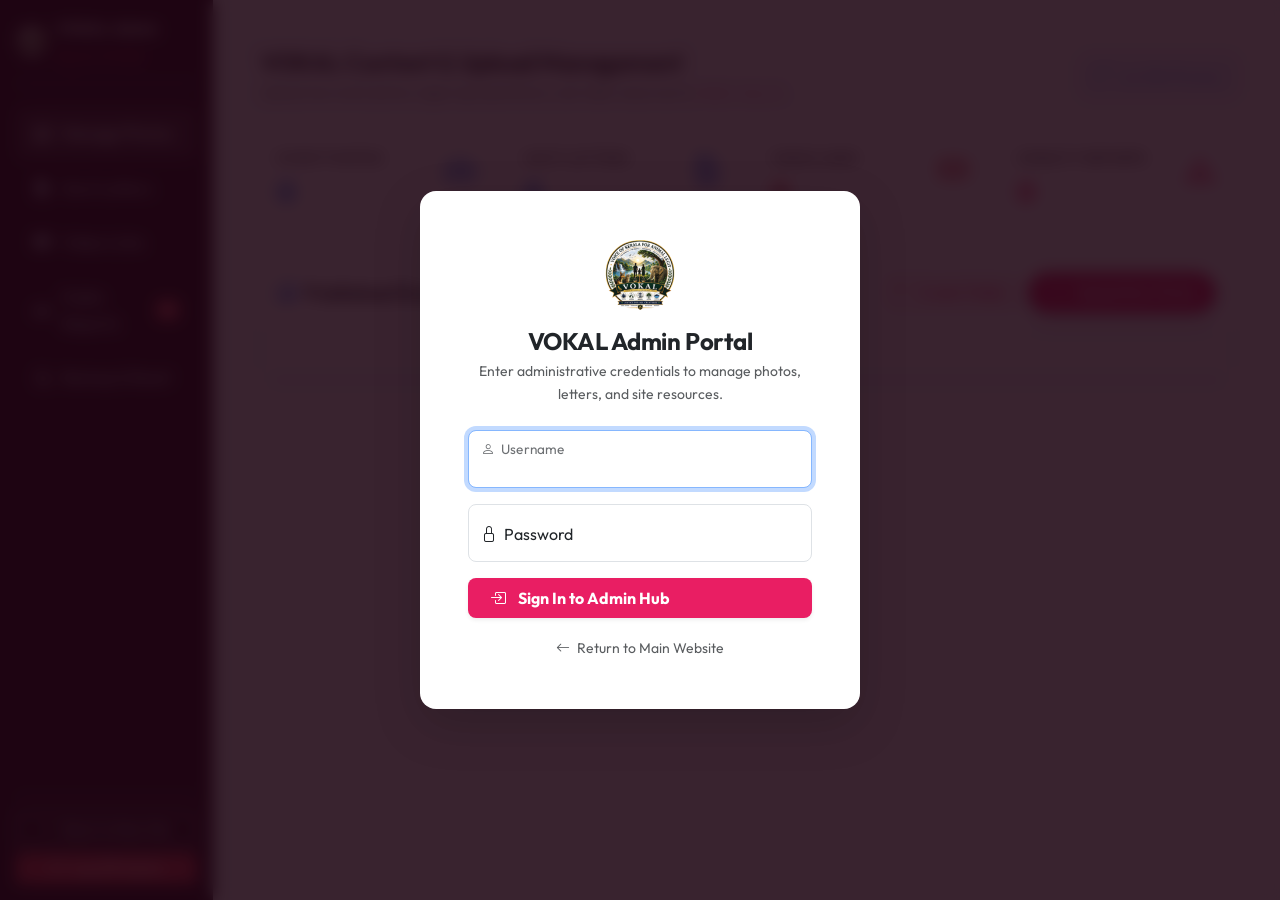
==== admin.html @ 1c4bcc32 "Fix scroll animation trigger by linking CSS with JS and update cache to 6.1" ====
<!DOCTYPE html>
<html lang="en">
<head>
  <meta charset="UTF-8">
  <meta name="viewport" content="width=device-width, initial-scale=1.0">
  <title>Admin & Upload Hub | VOKAL - Voice of Kerala for Animal Legit</title>
  <meta http-equiv="Cache-Control" content="no-cache, no-store, must-revalidate">
  <meta http-equiv="Pragma" content="no-cache">
  <meta http-equiv="Expires" content="0">
  
  <!-- Google Fonts: Outfit -->
  <link rel="preconnect" href="https://fonts.googleapis.com">
  <link rel="preconnect" href="https://fonts.gstatic.com" crossorigin>
  <link href="https://fonts.googleapis.com/css2?family=Outfit:wght@300;400;500;600;700;800&display=swap" rel="stylesheet">

  <!-- Bootstrap 5.3 CSS -->
  <link href="https://cdn.jsdelivr.net/npm/bootstrap@5.3.3/dist/css/bootstrap.min.css" rel="stylesheet">
  <link rel="stylesheet" href="https://cdn.jsdelivr.net/npm/bootstrap-icons@1.11.3/font/bootstrap-icons.min.css">
  <link rel="stylesheet" href="css/style.css?v=6.1">

  <style>
    .admin-sidebar {
      background: #240615;
      min-height: 100vh;
      color: #fff;
    }
    .admin-nav-item {
      color: #cbd5e1;
      padding: 12px 18px;
      border-radius: 8px;
      display: flex;
      align-items: center;
      gap: 12px;
      text-decoration: none;
      font-weight: 500;
      transition: all 0.2s;
    }
    .admin-nav-item:hover, .admin-nav-item.active {
      color: #fff;
      background: rgba(255, 255, 255, 0.12);
    }
    .admin-table-img {
      width: 60px;
      height: 45px;
      object-fit: cover;
      border-radius: 6px;
    }
  </style>
</head>
<body class="bg-light">

  <!-- STANDALONE ADMIN AUTHENTICATION MODAL OVERLAY -->
  <div id="adminAuthOverlay" class="position-fixed top-0 start-0 w-100 h-100 d-flex align-items-center justify-content-center" style="background: rgba(30, 5, 19, 0.88); backdrop-filter: blur(8px); z-index: 9999;">
    <div class="card shadow-lg border-0 rounded-4 p-4 p-md-5 text-center" style="max-width: 440px; width: 92%; background: #ffffff;">
      <div class="mb-3">
        <img src="assets/vokal_emblem_clean.png?v=3.5" alt="VOKAL" style="width: 72px; height: 72px; object-fit: contain;">
      </div>
      <h4 class="fw-bold text-dark mb-1">VOKAL Admin Portal</h4>
      <p class="text-muted small mb-4">Enter administrative credentials to manage photos, letters, and site resources.</p>
      <div id="adminAuthError" class="alert alert-danger py-2 small d-none" role="alert">Invalid username or password.</div>
      <form id="adminStandaloneLoginForm">
        <div class="form-floating mb-3 text-start">
          <input type="text" class="form-control rounded-3" id="standaloneUser" placeholder="Username" autocomplete="username" required autofocus>
          <label for="standaloneUser"><i class="bi bi-person me-1"></i> Username</label>
        </div>
        <div class="form-floating mb-3 text-start">
          <input type="password" class="form-control rounded-3" id="standalonePass" placeholder="Password" autocomplete="current-password" required>
          <label for="standalonePass"><i class="bi bi-lock me-1"></i> Password</label>
        </div>
        <button type="submit" class="btn btn-vokal-primary w-100 py-2 rounded-3 fw-bold mb-3 shadow-sm">
          <i class="bi bi-box-arrow-in-right me-1"></i> Sign In to Admin Hub
        </button>
        <div>
          <a href="index.html" class="text-decoration-none small text-muted">
            <i class="bi bi-arrow-left me-1"></i> Return to Main Website
          </a>
        </div>
      </form>
    </div>
  </div>

  <div class="container-fluid">
    <div class="row">
      <!-- SIDEBAR -->
      <div class="col-lg-2 col-md-3 admin-sidebar p-3 d-flex flex-column">
        <div class="d-flex align-items-center gap-2 mb-4 pb-3 border-bottom border-secondary">
          <img src="assets/vokal_emblem_clean.png?v=3.5" alt="VOKAL" style="width: 32px; height: 32px; object-fit: contain;">
          <div>
            <span class="mb-0 fw-bold text-white d-block" style="font-size: 0.95rem;">VOKAL Admin</span>
            <small class="text-warning" style="font-size: 0.7rem;">Reg. No: 147/2026</small>
          </div>
        </div>

        <nav class="nav flex-column gap-1 flex-grow-1" id="adminNavTabs" role="tablist">
          <a class="admin-nav-item active" data-bs-toggle="tab" href="#sec-photos" role="tab">
            <i class="bi bi-images"></i> Manage Photos
          </a>
          <a class="admin-nav-item" data-bs-toggle="tab" href="#sec-letters" role="tab">
            <i class="bi bi-file-earmark-text-fill"></i> Govt Letters
          </a>
          <!-- <a class="admin-nav-item" data-bs-toggle="tab" href="#sec-folders" role="tab">
            <i class="bi bi-folder-fill"></i> Manage Folders
          </a> -->
          <a class="admin-nav-item" data-bs-toggle="tab" href="#sec-videos" role="tab">
            <i class="bi bi-youtube"></i> Video Links
          </a>
          <a class="admin-nav-item" data-bs-toggle="tab" href="#sec-inquiries" role="tab">
            <i class="bi bi-inbox-fill"></i> Public Reports <span id="inquiryCountBadge" class="badge bg-danger ms-auto">0</span>
          </a>
          <a class="admin-nav-item" data-bs-toggle="tab" href="#sec-backup" role="tab">
            <i class="bi bi-database-down"></i> Backup & Reset
          </a>
        </nav>

        <div class="pt-3 border-top border-secondary mt-auto">
          <a href="index.html" class="btn btn-outline-light w-100 btn-sm mb-2">
            <i class="bi bi-arrow-left me-1"></i> Back to Main Site
          </a>
          <button onclick="logOffAdmin()" class="btn btn-danger w-100 btn-sm">
            <i class="bi bi-box-arrow-right me-1"></i> Log Off Admin
          </button>
        </div>
      </div>

      <!-- MAIN CONTENT -->
      <div class="col-lg-10 col-md-9 p-4 p-md-5">
        <!-- Top Title Bar -->
        <div class="d-flex justify-content-between align-items-center mb-4 flex-wrap gap-2">
          <div>
            <h4 class="fw-bold text-dark mb-1">VOKAL Content & Upload Management</h4>
            <p class="text-muted mb-0" style="font-size: 0.85rem;">Upload new event photos, legal representations, and video resources to <code>vokal.org.in</code>.</p>
          </div>
          <div class="d-flex gap-2">
            <a href="index.html" target="_blank" class="btn btn-outline-primary btn-sm">
              <i class="bi bi-box-arrow-up-right me-1"></i> Live Site Preview
            </a>
          </div>
        </div>

        <!-- Metric Cards -->
        <div class="row g-3 mb-4">
          <div class="col-sm-6 col-lg-3">
            <div class="card border-0 shadow-sm p-3 rounded-3">
              <div class="d-flex justify-content-between">
                <div>
                  <small class="text-muted text-uppercase fw-bold">Event Photos</small>
                  <h3 class="fw-bold mt-1 text-primary" id="adminTotalPhotos">0</h3>
                </div>
                <div class="fs-2 text-primary opacity-50"><i class="bi bi-camera-fill"></i></div>
              </div>
            </div>
          </div>
          <div class="col-sm-6 col-lg-3">
            <div class="card border-0 shadow-sm p-3 rounded-3">
              <div class="d-flex justify-content-between">
                <div>
                  <small class="text-muted text-uppercase fw-bold">Govt Letters</small>
                  <h3 class="fw-bold mt-1 text-primary" id="adminTotalLetters">0</h3>
                </div>
                <div class="fs-2 text-primary opacity-50"><i class="bi bi-file-earmark-check-fill"></i></div>
              </div>
            </div>
          </div>
          <div class="col-sm-6 col-lg-3">
            <div class="card border-0 shadow-sm p-3 rounded-3">
              <div class="d-flex justify-content-between">
                <div>
                  <small class="text-muted text-uppercase fw-bold">Video Links</small>
                  <h3 class="fw-bold mt-1 text-danger" id="adminTotalVideos">0</h3>
                </div>
                <div class="fs-2 text-danger opacity-50"><i class="bi bi-youtube"></i></div>
              </div>
            </div>
          </div>
          <div class="col-sm-6 col-lg-3">
            <div class="card border-0 shadow-sm p-3 rounded-3">
              <div class="d-flex justify-content-between">
                <div>
                  <small class="text-muted text-uppercase fw-bold">Cruelty Reports</small>
                  <h3 class="fw-bold mt-1 text-warning" id="adminTotalInquiries">0</h3>
                </div>
                <div class="fs-2 text-warning opacity-50"><i class="bi bi-exclamation-triangle-fill"></i></div>
              </div>
            </div>
          </div>
        </div>

        <!-- TAB CONTENT PANES -->
        <div class="tab-content" id="adminTabContent">
          
          <!-- 1. PHOTOS TAB -->
          <div class="tab-pane fade show active" id="sec-photos" role="tabpanel">
            <div class="card border-0 shadow-sm rounded-4 mb-4">
              <div class="card-header bg-white py-3 d-flex justify-content-between align-items-center">
                <h5 class="fw-bold mb-0"><i class="bi bi-images text-primary me-2"></i>Published Event Photos</h5>
                <div>
                  <button class="btn btn-outline-warning btn-sm fw-bold me-2" onclick="showAdminFolderModal('event')">
                    <i class="bi bi-folder-plus me-1"></i> Create Folder
                  </button>
                  <button class="btn btn-vokal-primary btn-sm" onclick="showAdminUploadModal('photo')">
                    <i class="bi bi-plus-lg me-1"></i> Upload New Photo
                  </button>
                </div>
              </div>
              <div class="p-4 bg-light">
                <div class="row g-3" id="adminPhotosGrid">
                  <!-- Dynamic folders -->
                </div>
              </div>
            </div>
          </div>

          <!-- 2. LETTERS TAB -->
          <div class="tab-pane fade" id="sec-letters" role="tabpanel">
            <div class="card border-0 shadow-sm rounded-4 mb-4">
              <div class="card-header bg-white py-3 d-flex justify-content-between align-items-center">
                <h5 class="fw-bold mb-0"><i class="bi bi-file-earmark-text-fill text-primary me-2"></i>Official Letters to Government</h5>
                <div>
                  <button class="btn btn-outline-warning btn-sm fw-bold me-2" onclick="showAdminFolderModal('letter')">
                    <i class="bi bi-folder-plus me-1"></i> Create Folder
                  </button>
                  <button class="btn btn-vokal-primary btn-sm" onclick="showAdminUploadModal('letter')">
                    <i class="bi bi-plus-lg me-1"></i> Upload New Letter
                  </button>
                </div>
              </div>
              <div class="p-4 bg-light">
                <div class="row g-3" id="adminLettersGrid">
                  <!-- Dynamic folders -->
                </div>
              </div>
            </div>
          </div>

          <!-- 3. VIDEOS TAB -->
          <div class="tab-pane fade" id="sec-videos" role="tabpanel">
            <div class="card border-0 shadow-sm rounded-4 mb-4">
              <div class="card-header bg-white py-3 d-flex justify-content-between align-items-center">
                <h5 class="fw-bold mb-0"><i class="bi bi-youtube text-danger me-2"></i>Official Video Archive</h5>
                <div>
                  <button class="btn btn-outline-warning btn-sm fw-bold me-2" onclick="showAdminFolderModal('video')">
                    <i class="bi bi-folder-plus me-1"></i> Create Folder
                  </button>
                  <button class="btn btn-vokal-primary btn-sm" onclick="showAdminUploadModal('video')">
                    <i class="bi bi-plus-lg me-1"></i> Add Video Link
                  </button>
                </div>
              </div>
              <div class="p-4 bg-light">
                <div class="row g-3" id="adminVideosGrid">
                  <!-- Dynamic folders -->
                </div>
              </div>
            </div>
          </div>

          <!-- FOLDERS TAB -->
          <div class="tab-pane fade" id="sec-folders" role="tabpanel">
            <div class="card border-0 shadow-sm rounded-4 mb-4">
              <div class="card-header bg-white py-3 d-flex justify-content-between align-items-center">
                <h5 class="fw-bold mb-0"><i class="bi bi-folder-fill text-warning me-2"></i>Manage Folders</h5>
                <button class="btn btn-vokal-primary btn-sm" onclick="showAdminFolderModal()">
                  <i class="bi bi-folder-plus me-1"></i> Create Folder
                </button>
              </div>
              <div class="table-responsive">
                <table class="table table-hover align-middle mb-0">
                  <thead class="table-light">
                    <tr>
                      <th>Folder Name</th>
                      <th>Type</th>
                      <th>Created Date</th>
                      <th>Actions</th>
                    </tr>
                  </thead>
                  <tbody id="adminFoldersTableBody">
                    <!-- Dynamic -->
                  </tbody>
                </table>
              </div>
            </div>
          </div>

          <!-- 4. INQUIRIES TAB -->
          <div class="tab-pane fade" id="sec-inquiries" role="tabpanel">
            <div class="card border-0 shadow-sm rounded-4 mb-4">
              <div class="card-header bg-white py-3 d-flex justify-content-between align-items-center">
                <h5 class="fw-bold mb-0"><i class="bi bi-inbox-fill text-primary me-2"></i>Citizen Inquiries & Cruelty Reports</h5>
                <button class="btn btn-outline-secondary btn-sm" onclick="loadAdminDashboard()">
                  <i class="bi bi-arrow-clockwise me-1"></i> Refresh
                </button>
              </div>
              <div class="p-4 bg-light">
                <div class="row g-3" id="adminInquiriesGrid">
                  <!-- Dynamic folders -->
                </div>
              </div>
            </div>
          </div>

          <!-- 5. BACKUP & RESET TAB -->
          <div class="tab-pane fade" id="sec-backup" role="tabpanel">
            <div class="row g-4">
              <div class="col-md-6">
                <div class="card border-0 shadow-sm p-4 rounded-4 h-100">
                  <h5 class="fw-bold mb-2"><i class="bi bi-download text-primary me-2"></i>Export Full Database Backup</h5>
                  <p class="text-muted small mb-3">Download a clean JSON archive containing all photos, letters, videos, and citizen inquiries currently stored on the database.</p>
                  <button class="btn btn-vokal-primary" onclick="exportDataBackup()">
                    <i class="bi bi-cloud-arrow-down-fill me-1"></i> Export Data (.json)
                  </button>
                </div>
              </div>

              <div class="col-md-6">
                <div class="card border-0 shadow-sm p-4 rounded-4 h-100">
                  <h5 class="fw-bold mb-2"><i class="bi bi-upload text-primary me-2"></i>Import Database Backup</h5>
                  <p class="text-muted small mb-3">Restore or merge data from a previously exported VOKAL JSON backup file.</p>
                  <input type="file" id="backupFileInput" class="form-control mb-3" accept=".json">
                  <button class="btn btn-outline-primary" onclick="importDataBackup()">
                    <i class="bi bi-arrow-repeat me-1"></i> Restore from JSON
                  </button>
                </div>
              </div>

              <div class="col-12">
                <div class="card border-0 shadow-sm p-4 rounded-4 bg-light border-start border-danger border-4">
                  <h5 class="fw-bold text-danger mb-2"><i class="bi bi-exclamation-octagon-fill me-2"></i>Reset to Official Defaults</h5>
                  <p class="text-muted small mb-3">This will restore the original default seed data (all official letters, photos, and video links) and remove test user uploads.</p>
                  <button class="btn btn-danger btn-sm" onclick="resetDefaults()">
                    <i class="bi bi-arrow-counterclockwise me-1"></i> Reset to Default Data
                  </button>
                </div>
              </div>
            </div>
          </div>

        </div>
      </div>
    </div>
  </div>

  <!-- Reusable Upload Modal (linked with main.js) -->
  <div class="modal fade" id="uploadContentModal" tabindex="-1" aria-hidden="true">
    <div class="modal-dialog modal-lg modal-dialog-centered">
      <div class="modal-content border-0 shadow-lg rounded-4 overflow-hidden">
        <div class="modal-header bg-primary text-white py-3">
          <h5 class="modal-title fw-bold">Upload to VOKAL</h5>
          <button type="button" class="btn-close btn-close-white" data-bs-dismiss="modal"></button>
        </div>
        <div class="modal-body p-4">
          <!-- Included Tabs in standard format -->
          <ul class="nav nav-pills nav-fill mb-4 p-1 bg-light rounded-pill" id="uploadTabs" role="tablist">
            <li class="nav-item">
              <button class="nav-link active rounded-pill fw-bold" id="tab-photo-btn" data-bs-toggle="pill" data-bs-target="#tab-photo" type="button">Upload Photo</button>
            </li>
            <li class="nav-item">
              <button class="nav-link rounded-pill fw-bold" id="tab-letter-btn" data-bs-toggle="pill" data-bs-target="#tab-letter" type="button">Upload Letter</button>
            </li>
            <li class="nav-item">
              <button class="nav-link rounded-pill fw-bold" id="tab-video-btn" data-bs-toggle="pill" data-bs-target="#tab-video" type="button">Add Video</button>
            </li>
          </ul>

          <div class="tab-content">
            <!-- Form Photo -->
            <div class="tab-pane fade show active" id="tab-photo">
              <form id="formUploadPhoto">
                <div class="row g-3">
                  <div class="col-12">
                    <label class="form-label small fw-bold">Photo File</label>
                    <input type="file" id="photoFileInput" class="form-control" accept="image/*">
                    <img id="photoPreview" src="" alt="Preview" class="preview-thumbnail d-none">
                  </div>
                  <div class="col-12">
                    <label class="form-label small fw-bold">Or Image URL</label>
                    <input type="url" id="photoUrlInput" class="form-control" placeholder="https://...">
                  </div>
                  <div class="col-md-7">
                    <label class="form-label small fw-bold">Title *</label>
                    <input type="text" id="photoTitle" class="form-control" required>
                  </div>
                  <div class="col-md-5">
                    <label class="form-label small fw-bold">Folder *</label>
                    <select id="photoCategory" class="form-select" required>
                      <option value="Vaccination & Care">Vaccination & Care</option>
                      <option value="Legal & Advocacy">Legal & Advocacy</option>
                      <option value="Emergency Rescue">Emergency Rescue</option>
                      <option value="Community Support">Community Support</option>
                      <option value="Public Campaign">Public Campaign</option>
                    </select>
                  </div>
                  <div class="col-md-6">
                    <label class="form-label small fw-bold">Location *</label>
                    <input type="text" id="photoLocation" class="form-control" required>
                  </div>
                  <div class="col-md-6">
                    <label class="form-label small fw-bold">Date</label>
                    <input type="text" id="photoDate" class="form-control">
                  </div>
                  <div class="col-12">
                    <label class="form-label small fw-bold">Description</label>
                    <textarea id="photoDesc" class="form-control" rows="2"></textarea>
                  </div>
                  <div class="col-12 text-end">
                    <button type="submit" class="btn btn-vokal-primary">Publish</button>
                  </div>
                </div>
              </form>
            </div>

            <!-- Form Letter -->
            <div class="tab-pane fade" id="tab-letter">
              <form id="formUploadLetter">
                <div class="row g-3">
                  <div class="col-md-8">
                    <label class="form-label small fw-bold">Subject *</label>
                    <input type="text" id="letterSubject" class="form-control" required>
                  </div>
                  <div class="col-md-4">
                    <label class="form-label small fw-bold">Ref Number</label>
                    <input type="text" id="letterRefNo" class="form-control">
                  </div>
                  <div class="col-md-6">
                    <label class="form-label small fw-bold">Recipient *</label>
                    <input type="text" id="letterRecipient" class="form-control" required>
                  </div>
                  <div class="col-md-6">
                    <label class="form-label small fw-bold">Folder *</label>
                    <input type="text" id="letterDepartment" class="form-control" required>
                  </div>
                  <div class="col-md-6">
                    <label class="form-label small fw-bold">Status *</label>
                    <select id="letterStatus" class="form-select" required>
                      <option value="Submitted">Submitted</option>
                      <option value="Under Review">Under Review</option>
                      <option value="Action Taken">Action Taken</option>
                      <option value="Hearing Scheduled">Hearing Scheduled</option>
                      <option value="Implemented">Implemented</option>
                    </select>
                  </div>
                  <div class="col-md-6">
                    <label class="form-label small fw-bold">Date</label>
                    <input type="text" id="letterDate" class="form-control">
                  </div>
                  <div class="col-12">
                    <label class="form-label small fw-bold">Attach Document File</label>
                    <input type="file" id="letterFileInput" class="form-control" accept=".pdf,.txt,.doc">
                  </div>
                  <div class="col-12">
                    <label class="form-label small fw-bold">Summary *</label>
                    <textarea id="letterSummary" class="form-control" rows="2" required></textarea>
                  </div>
                  <div class="col-12">
                    <label class="form-label small fw-bold">Key Demands (one per line)</label>
                    <textarea id="letterDemands" class="form-control" rows="2"></textarea>
                  </div>
                  <div class="col-12 text-end">
                    <button type="submit" class="btn btn-vokal-primary">Publish Letter</button>
                  </div>
                </div>
              </form>
            </div>

            <!-- Form Video -->
            <div class="tab-pane fade" id="tab-video">
              <form id="formUploadVideo">
                <div class="row g-3">
                  <div class="col-12">
                    <label class="form-label small fw-bold">Title *</label>
                    <input type="text" id="videoTitle" class="form-control" required>
                  </div>
                  <div class="col-12">
                    <label class="form-label small fw-bold">Video URL *</label>
                    <input type="url" id="videoUrl" class="form-control" required>
                  </div>
                  <div class="col-md-6">
                    <label class="form-label small fw-bold">Folder *</label>
                    <select id="videoCategory" class="form-select" required>
                      <option value="Legal Insights">Legal Insights</option>
                      <option value="Scientific Policy">Scientific Policy</option>
                      <option value="Rescue Stories">Rescue Stories</option>
                      <option value="Spiritual Wisdom">Spiritual Wisdom</option>
                      <option value="Community Awareness">Community Awareness</option>
                    </select>
                  </div>
                  <div class="col-md-6">
                    <label class="form-label small fw-bold">Duration</label>
                    <input type="text" id="videoDuration" class="form-control" placeholder="10:00">
                  </div>
                  <div class="col-12">
                    <label class="form-label small fw-bold">Thumbnail URL</label>
                    <input type="url" id="videoThumbnail" class="form-control">
                  </div>
                  <div class="col-12">
                    <label class="form-label small fw-bold">Description</label>
                    <textarea id="videoDesc" class="form-control" rows="2"></textarea>
                  </div>
                  <div class="col-12 text-end">
                    <button type="submit" class="btn btn-vokal-primary">Add Video</button>
                  </div>
                </div>
              </form>
            </div>
          </div>
        </div>
      </div>
    </div>
  </div>

  <!-- Bootstrap 5.3 JS Bundle -->
  <script src="https://cdn.jsdelivr.net/npm/bootstrap@5.3.3/dist/js/bootstrap.bundle.min.js"></script>
  <!-- VOKAL Scripts -->
  <script src="js/data.js?v=6.1"></script>
  <script src="js/storage.js?v=6.1"></script>
  <script src="js/main.js?v=6.1"></script>

  <!-- Admin Dashboard Logic -->
  <script>
    function initAdminPage() {
      const overlay = document.getElementById("adminAuthOverlay");
      const loginForm = document.getElementById("adminStandaloneLoginForm");
      const loginError = document.getElementById("adminAuthError");

      function evaluateAuth() {
        if (isAdminLoggedIn()) {
          if (overlay) overlay.classList.add("d-none");
          loadAdminDashboard();
        } else {
          if (overlay) overlay.classList.remove("d-none");
        }
      }

      if (loginForm) {
        loginForm.addEventListener("submit", function (e) {
          e.preventDefault();
          const u = document.getElementById("standaloneUser").value.trim();
          const p = document.getElementById("standalonePass").value.trim();

          if (u === "admin" && p === "admin123") {
            sessionStorage.setItem("vokal_admin_auth", "true");
            if (loginError) loginError.classList.add("d-none");
            loginForm.reset();
            evaluateAuth();
            showToast("Welcome Administrator! Signed in successfully.", "success");
          } else {
            if (loginError) {
              loginError.textContent = "Invalid username or password. Please try again.";
              loginError.classList.remove("d-none");
            }
            showToast("Invalid administrative credentials.", "danger");
          }
        });
      }

      evaluateAuth();
    }

    if (document.readyState === "loading") {
      document.addEventListener("DOMContentLoaded", initAdminPage);
    } else {
      initAdminPage();
    }

    function logOffAdmin() {
      if (confirm("Are you sure you want to log off from the Admin Hub?")) {
        sessionStorage.removeItem("vokal_admin_auth");
        window.location.reload();
      }
    }

    function loadAdminDashboard() {
      try {
        renderAdminPhotos();
        renderAdminLetters();
        renderAdminVideos();
        renderAdminInquiries();
        updateAdminCounts();
        updateFolderDropdowns();
        
        // Ensure new elements get observed
        if (typeof initScrollAnimations === 'function') {
          setTimeout(initScrollAnimations, 100);
        }
      } catch (err) {
        alert("Dashboard Load Error: " + err.message + "\nStack: " + err.stack);
      }
    }

    function updateAdminCounts() {
      const photos = window.vokalStorage.getEvents();
      const letters = window.vokalStorage.getLetters();
      const videos = window.vokalStorage.getVideos();
      const inquiries = window.vokalStorage.getInquiries();

      document.getElementById("adminTotalPhotos").textContent = photos.length;
      document.getElementById("adminTotalLetters").textContent = letters.length;
      document.getElementById("adminTotalVideos").textContent = videos.length;
      document.getElementById("adminTotalInquiries").textContent = inquiries.length;
      document.getElementById("inquiryCountBadge").textContent = inquiries.length;
    }

    function renderAdminFolders() {
      const tbody = document.getElementById("adminFoldersTableBody");
      if (!tbody) return;
      const folders = window.vokalStorage.getFolders();
      tbody.innerHTML = "";

      if (folders.length === 0) {
        tbody.innerHTML = `<tr><td colspan="4" class="text-center text-muted py-4">No folders created yet.</td></tr>`;
        return;
      }

      folders.forEach(f => {
        const tr = document.createElement("tr");
        tr.id = `folder-row-${f.id}`;
        tr.innerHTML = `
          <td class="fw-bold"><i class="bi bi-folder-fill text-warning me-2"></i>${f.name}</td>
          <td><span class="badge bg-secondary text-uppercase">${f.type}</span></td>
          <td>${f.created_at}</td>
          <td>
            <div class="d-flex gap-1">
              <button class="btn btn-outline-primary btn-sm" title="Edit" onclick="showEditFolderModal('${f.id}')">
                <i class="bi bi-pencil-fill"></i>
              </button>
              <button class="btn btn-outline-danger btn-sm" title="Delete" onclick="adminDeleteFolder('${f.id}')">
                <i class="bi bi-trash3"></i>
              </button>
            </div>
          </td>
        `;
        tbody.appendChild(tr);
      });
    }

    async function adminDeleteFolder(folderName, type) {
      if (!confirm(`Permanently delete the folder "${folderName}" AND ALL items inside it? This cannot be undone.`)) return;
      try {
        let items = [];
        if (type === 'photo') {
          items = window.vokalStorage.getEvents().filter(x => (x.date || 'Recent') === folderName);
          for (let p of items) { await window.vokalStorage.deleteEvent(p.id); }
        } else if (type === 'letter') {
          items = window.vokalStorage.getLetters().filter(x => (x.date || 'Recent') === folderName);
          for (let l of items) { await window.vokalStorage.deleteLetter(l.id); }
        } else if (type === 'video') {
          items = window.vokalStorage.getVideos().filter(x => (x.date || 'September 02, 2026') === folderName);
          for (let v of items) { await window.vokalStorage.deleteVideo(v.id); }
        }

        bootstrap.Modal.getInstance(document.getElementById('adminFolderItemsModal'))?.hide();
        loadAdminDashboard();
        showToast(`Folder and ${items.length} items deleted successfully.`, "success");
      } catch (err) {
        showToast("Delete failed: " + err.message, "danger");
      }
    }

    function showAdminFolderModal() {
      // Create modal if not exists
      let modalEl = document.getElementById("editFolderModal");
      if (!modalEl) {
        modalEl = document.createElement("div");
        modalEl.className = "modal fade";
        modalEl.id = "editFolderModal";
        modalEl.tabIndex = -1;
        modalEl.innerHTML = `
          <div class="modal-dialog modal-dialog-centered">
            <div class="modal-content border-0 rounded-4 shadow-lg">
              <div class="modal-header bg-warning">
                <h5 class="modal-title fw-bold"><i class="bi bi-folder-plus me-2"></i>Manage Folder</h5>
                <button type="button" class="btn-close" data-bs-dismiss="modal"></button>
              </div>
              <div class="modal-body p-4">
                <input type="hidden" id="editFolderId">
                <div class="mb-3">
                  <label class="form-label fw-bold small">Folder Name (e.g. Date)</label>
                  <input type="text" id="editFolderName" class="form-control" required>
                </div>
                <div class="mb-3">
                  <label class="form-label fw-bold small">Content Type</label>
                  <select id="editFolderType" class="form-select">
                    <option value="event">Photos / Events</option>
                    <option value="video">Videos</option>
                    <option value="letter">Govt Letters</option>
                  </select>
                </div>
              </div>
              <div class="modal-footer">
                <button type="button" class="btn btn-secondary" data-bs-dismiss="modal">Cancel</button>
                <button type="button" class="btn btn-warning fw-bold" onclick="saveAdminFolder()">
                  <i class="bi bi-check-circle me-1"></i> Save Folder
                </button>
              </div>
            </div>
          </div>
        `;
        document.body.appendChild(modalEl);
      }

      document.getElementById("editFolderId").value = "";
      
      // Auto-populate current date like "23 Sep 2026"
      const now = new Date();
      const months = ["Jan", "Feb", "Mar", "Apr", "May", "Jun", "Jul", "Aug", "Sep", "Oct", "Nov", "Dec"];
      const dateString = `${now.getDate()} ${months[now.getMonth()]} ${now.getFullYear()}`;
      document.getElementById("editFolderName").value = dateString;
      
      document.getElementById("editFolderType").value = "event";

      new bootstrap.Modal(modalEl).show();
    }

    function showEditFolderModal(id) {
      const folders = window.vokalStorage.getFolders();
      const f = folders.find(x => String(x.id) === String(id));
      if (!f) return;
      showAdminFolderModal();
      document.getElementById("editFolderId").value = f.id;
      document.getElementById("editFolderName").value = f.name;
      document.getElementById("editFolderType").value = f.type;
    }

    async function saveAdminFolder() {
      const id = document.getElementById("editFolderId").value;
      const name = document.getElementById("editFolderName").value.trim();
      const type = document.getElementById("editFolderType").value;
      
      if (!name) { showToast("Folder name is required.", "warning"); return; }

      try {
        if (id) {
          await window.vokalStorage.editFolder(id, name, type);
          showToast("Folder updated successfully!", "success");
        } else {
          await window.vokalStorage.addFolder(name, type);
          showToast("Folder created successfully!", "success");
        }
        bootstrap.Modal.getInstance(document.getElementById("editFolderModal"))?.hide();
        loadAdminDashboard();
      } catch (e) {
        showToast("Error: " + e.message, "danger");
      }
    }

    function updateFolderDropdowns() {
      const folders = window.vokalStorage.getFolders();
      
      const photoFolders = folders.filter(f => f.type === 'event');
      const photoOptions = photoFolders.length > 0 ? photoFolders.map(f => `<option value="${f.name}">${f.name}</option>`).join('') : '<option value="General">General</option>';
      if (document.getElementById("photoCategory")) document.getElementById("photoCategory").innerHTML = photoOptions;
      if (document.getElementById("editPhotoCategory")) document.getElementById("editPhotoCategory").innerHTML = photoOptions;

      const videoFolders = folders.filter(f => f.type === 'video');
      const videoOptions = videoFolders.length > 0 ? videoFolders.map(f => `<option value="${f.name}">${f.name}</option>`).join('') : '<option value="General">General</option>';
      if (document.getElementById("videoCategory")) document.getElementById("videoCategory").innerHTML = videoOptions;

      const letterFolders = folders.filter(f => f.type === 'letter');
      const letterOptions = letterFolders.length > 0 ? letterFolders.map(f => `<option value="${f.name}">${f.name}</option>`).join('') : '<option value="General">General</option>';
      if (document.getElementById("letterDept")) document.getElementById("letterDept").innerHTML = letterOptions;
    }

    function renderAdminPhotos() {
      const grid = document.getElementById("adminPhotosGrid");
      if (!grid) return;
      const photos = window.vokalStorage.getEvents();
      grid.innerHTML = "";

      if (photos.length === 0) {
        grid.innerHTML = `<div class="col-12 text-center text-muted py-4">No event photos in database.</div>`;
        return;
      }

      const grouped = {};
      photos.forEach(p => {
        const d = p.date || "Recent";
        if (!grouped[d]) grouped[d] = [];
        grouped[d].push(p);
      });

      Object.entries(grouped).forEach(([folderName, items]) => {
        const col = document.createElement("div");
        col.className = "col-md-6 col-lg-4 animate-on-scroll";
        col.innerHTML = `
          <div class="card border-0 shadow-sm rounded-4 h-100 folder-card-ui" onclick="openAdminFolder('${folderName}', 'photo')" style="cursor: pointer;">
            <div class="card-body p-4 text-center">
              <i class="bi bi-folder-fill display-4 text-primary mb-3 d-block"></i>
              <h5 class="fw-bold mb-1">${folderName}</h5>
              <span class="badge bg-light text-dark border">${items.length} Photos</span>
            </div>
          </div>
        `;
        grid.appendChild(col);
      });
    }

    function renderAdminLetters() {
      const grid = document.getElementById("adminLettersGrid");
      if (!grid) return;
      const letters = window.vokalStorage.getLetters();
      grid.innerHTML = "";

      if (letters.length === 0) {
        grid.innerHTML = `<div class="col-12 text-center text-muted py-4">No letters in database.</div>`;
        return;
      }

      const grouped = {};
      letters.forEach(l => {
        const d = l.date || "Recent";
        if (!grouped[d]) grouped[d] = [];
        grouped[d].push(l);
      });

      Object.entries(grouped).forEach(([folderName, items]) => {
        const col = document.createElement("div");
        col.className = "col-md-6 col-lg-4 animate-on-scroll";
        col.innerHTML = `
          <div class="card border-0 shadow-sm rounded-4 h-100 folder-card-ui" onclick="openAdminFolder('${folderName}', 'letter')" style="cursor: pointer;">
            <div class="card-body p-4 text-center">
              <i class="bi bi-folder-fill display-4 text-success mb-3 d-block"></i>
              <h5 class="fw-bold mb-1">${folderName}</h5>
              <span class="badge bg-light text-dark border">${items.length} Letters</span>
            </div>
          </div>
        `;
        grid.appendChild(col);
      });
    }

    function renderAdminVideos() {
      const grid = document.getElementById("adminVideosGrid");
      if (!grid) return;
      const videos = window.vokalStorage.getVideos();
      grid.innerHTML = "";

      if (videos.length === 0) {
        grid.innerHTML = `<div class="col-12 text-center text-muted py-4">No videos in database.</div>`;
        return;
      }

      const grouped = {};
      videos.forEach(v => {
        const d = v.date || "September 02, 2026";
        if (!grouped[d]) grouped[d] = [];
        grouped[d].push(v);
      });

      Object.entries(grouped).forEach(([folderName, items]) => {
        const col = document.createElement("div");
        col.className = "col-md-6 col-lg-4 animate-on-scroll";
        col.innerHTML = `
          <div class="card border-0 shadow-sm rounded-4 h-100 folder-card-ui" onclick="openAdminFolder('${folderName}', 'video')" style="cursor: pointer;">
            <div class="card-body p-4 text-center">
              <i class="bi bi-folder-fill display-4 text-danger mb-3 d-block"></i>
              <h5 class="fw-bold mb-1">${folderName}</h5>
              <span class="badge bg-light text-dark border">${items.length} Videos</span>
            </div>
          </div>
        `;
        grid.appendChild(col);
      });
    }

    // Modal to view folder contents and upload directly
    function openAdminFolder(folderName, type) {
      let items = [];
      let html = '';
      let titleIcon = '';
      let btnLabel = '';

      if (type === 'photo') {
        items = window.vokalStorage.getEvents().filter(x => (x.date || 'Recent') === folderName);
        titleIcon = 'bi-images text-primary';
        btnLabel = 'Upload Photo';
        html = items.map(p => `
          <div class="d-flex align-items-center gap-3 p-3 border-bottom">
            <img src="${p.image}" style="width: 60px; height: 60px; object-fit: cover; border-radius: 8px;">
            <div class="flex-grow-1">
              <h6 class="fw-bold mb-1">${p.title}</h6>
              <small class="text-muted">${p.date} • ${p.location}</small>
            </div>
            <div class="d-flex gap-1">
              <button class="btn btn-outline-primary btn-sm" onclick="bootstrap.Modal.getInstance(document.getElementById('adminFolderItemsModal'))?.hide(); showEditPhotoModal('${p.id}');"><i class="bi bi-pencil-fill"></i></button>
              <button class="btn btn-outline-danger btn-sm" onclick="adminDeleteEvent('${p.id}');"><i class="bi bi-trash3"></i></button>
            </div>
          </div>
        `).join('');
      } else if (type === 'letter') {
        items = window.vokalStorage.getLetters().filter(x => (x.date || 'Recent') === folderName);
        titleIcon = 'bi-file-earmark-text-fill text-success';
        btnLabel = 'Upload Letter';
        html = items.map(l => `
          <div class="d-flex align-items-center gap-3 p-3 border-bottom">
            <div class="fs-1 text-success"><i class="bi bi-file-pdf-fill"></i></div>
            <div class="flex-grow-1">
              <h6 class="fw-bold mb-1">${l.subject}</h6>
              <small class="text-muted">Ref: ${l.refNo} • ${l.date}</small>
            </div>
            <button class="btn btn-outline-danger btn-sm" onclick="adminDeleteLetter('${l.id}');"><i class="bi bi-trash3"></i></button>
          </div>
        `).join('');
      } else if (type === 'video') {
        items = window.vokalStorage.getVideos().filter(x => (x.date || 'September 02, 2026') === folderName);
        titleIcon = 'bi-youtube text-danger';
        btnLabel = 'Add Video';
        html = items.map(v => `
          <div class="d-flex align-items-center gap-3 p-3 border-bottom">
            <img src="${v.thumbnail}" style="width: 80px; height: 60px; object-fit: cover; border-radius: 8px;">
            <div class="flex-grow-1">
              <h6 class="fw-bold mb-1">${v.title}</h6>
              <small class="text-muted">${v.duration}</small>
            </div>
            <button class="btn btn-outline-danger btn-sm" onclick="adminDeleteVideo('${v.id}');"><i class="bi bi-trash3"></i></button>
          </div>
        `).join('');
      }

      if (items.length === 0) {
        html = `<div class="text-center py-5 text-muted">Folder is empty. Click below to add.</div>`;
      }

      let modalEl = document.getElementById("adminFolderItemsModal");
      if (!modalEl) {
        modalEl = document.createElement("div");
        modalEl.className = "modal fade";
        modalEl.id = "adminFolderItemsModal";
        modalEl.tabIndex = -1;
        document.body.appendChild(modalEl);
      }
      
      modalEl.innerHTML = `
        <div class="modal-dialog modal-dialog-centered modal-dialog-scrollable">
          <div class="modal-content border-0 rounded-4 shadow-lg">
            <div class="modal-header bg-light">
              <h5 class="modal-title fw-bold"><i class="bi ${titleIcon} me-2"></i>${folderName}</h5>
              <button type="button" class="btn-close" data-bs-dismiss="modal"></button>
            </div>
            <div class="modal-body p-0">
              ${html}
            </div>
            <div class="modal-footer bg-light d-flex justify-content-between">
              <button class="btn btn-outline-danger btn-sm fw-bold" onclick="adminDeleteFolder('${folderName}', '${type}')">
                <i class="bi bi-trash3-fill me-1"></i> Delete Folder
              </button>
              <button class="btn btn-vokal-primary btn-sm fw-bold" onclick="uploadDirectlyToFolder('${folderName}', '${type}')">
                <i class="bi bi-plus-lg me-1"></i> ${btnLabel}
              </button>
            </div>
          </div>
        </div>
      `;

      new bootstrap.Modal(modalEl).show();
    }

    function uploadDirectlyToFolder(folderName, type) {
      bootstrap.Modal.getInstance(document.getElementById("adminFolderItemsModal"))?.hide();
      showAdminUploadModal(type);
      
      setTimeout(() => {
        if (type === 'photo') document.getElementById("photoCategory").value = folderName;
        if (type === 'letter') document.getElementById("letterDept").value = folderName;
        if (type === 'video') document.getElementById("videoCategory").value = folderName;
      }, 300);
    }

    function showEditPhotoModal(id) {
      const photos = window.vokalStorage.getEvents();
      const p = photos.find(x => x.id === id);
      if (!p) return;

      // Build edit modal dynamically
      let modalEl = document.getElementById("editPhotoModal");
      if (!modalEl) {
        modalEl = document.createElement("div");
        modalEl.className = "modal fade";
        modalEl.id = "editPhotoModal";
        modalEl.tabIndex = -1;
        modalEl.innerHTML = `
          <div class="modal-dialog modal-lg modal-dialog-centered">
            <div class="modal-content border-0 rounded-4 shadow-lg">
              <div class="modal-header" style="background: linear-gradient(135deg,#ff4081,#c2185b);">
                <h5 class="modal-title text-white fw-bold"><i class="bi bi-pencil-fill me-2"></i>Edit Event Photo</h5>
                <button type="button" class="btn-close btn-close-white" data-bs-dismiss="modal"></button>
              </div>
              <div class="modal-body p-4">
                <input type="hidden" id="editPhotoId">
                <div class="row g-3">
                  <div class="col-12 text-center">
                    <img id="editPhotoPreview" src="" class="img-fluid rounded-3 mb-2" style="max-height:160px; object-fit:cover;">
                  </div>
                  <div class="col-md-8">
                    <label class="form-label fw-bold small">Title *</label>
                    <input type="text" id="editPhotoTitle" class="form-control" required>
                  </div>
                  <div class="col-md-4">
                    <label class="form-label fw-bold small">Folder *</label>
                    <select id="editPhotoCategory" class="form-select">
                      <!-- Dynamically populated -->
                    </select>
                  </div>
                  <div class="col-md-6">
                    <label class="form-label fw-bold small">Location</label>
                    <input type="text" id="editPhotoLocation" class="form-control">
                  </div>
                  <div class="col-md-6">
                    <label class="form-label fw-bold small">Date</label>
                    <input type="text" id="editPhotoDate" class="form-control" placeholder="e.g. August 28, 2026">
                  </div>
                  <div class="col-12">
                    <label class="form-label fw-bold small">Description</label>
                    <textarea id="editPhotoDesc" class="form-control" rows="3"></textarea>
                  </div>
                </div>
              </div>
              <div class="modal-footer">
                <button type="button" class="btn btn-secondary" data-bs-dismiss="modal">Cancel</button>
                <button type="button" class="btn btn-vokal-primary fw-bold" onclick="saveEditedPhoto()">
                  <i class="bi bi-check-circle me-1"></i> Save Changes
                </button>
              </div>
            </div>
          </div>
        `;
        document.body.appendChild(modalEl);
      }

      document.getElementById("editPhotoId").value = p.id;
      document.getElementById("editPhotoTitle").value = p.title;
      // Populate folders in edit photo modal dynamically
      updateFolderDropdowns();
      
      setTimeout(() => {
        document.getElementById("editPhotoCategory").value = p.category;
      }, 100);

      document.getElementById("editPhotoLocation").value = p.location;
      document.getElementById("editPhotoDate").value = p.date;
      document.getElementById("editPhotoDesc").value = p.description;
      document.getElementById("editPhotoPreview").src = p.image;

      new bootstrap.Modal(modalEl).show();
    }

    async function saveEditedPhoto() {
      const id = document.getElementById("editPhotoId").value;
      const updated = {
        title: document.getElementById("editPhotoTitle").value.trim(),
        category: document.getElementById("editPhotoCategory").value,
        location: document.getElementById("editPhotoLocation").value.trim(),
        date: document.getElementById("editPhotoDate").value.trim(),
        description: document.getElementById("editPhotoDesc").value.trim()
      };
      if (!updated.title) { showToast("Title is required.", "warning"); return; }

      try {
        const photos = window.vokalStorage.getEvents();
        const existing = photos.find(p => p.id === id);
        if (!existing) { showToast("Photo not found.", "danger"); return; }

        const res = await fetch(`api/events.php?api_key=${encodeURIComponent(VOKAL_API_KEY)}`, {
          method: "POST",
          headers: authHeaders,
          body: JSON.stringify({
            event_uid: id,
            title: updated.title,
            category: updated.category,
            date: updated.date,
            location: updated.location,
            description: updated.description,
            image: existing.image,
            show_on_tv: 1
          })
        });
        const json = await res.json();
        if (json.success) {
          const idx = photos.findIndex(p => p.id === id);
          if (idx !== -1) {
            photos[idx] = { ...photos[idx], ...updated };
            localStorage.setItem("vokal_events_data", JSON.stringify(photos));
          }
          bootstrap.Modal.getInstance(document.getElementById("editPhotoModal"))?.hide();
          loadAdminDashboard();
          showToast("Photo updated successfully!", "success");
        } else {
          showToast("Update failed: " + (json.error || "Unknown error"), "danger");
        }
      } catch (e) {
        showToast("Update failed: " + e.message, "danger");
      }
    }

    async function adminDeleteEvent(id) {
      if (!confirm("Permanently delete this photo from the database?")) return;
      try {
        await window.vokalStorage.deleteEvent(id);
        loadAdminDashboard();
        showToast("Photo deleted from database successfully.", "success");
        bootstrap.Modal.getInstance(document.getElementById("adminFolderItemsModal"))?.hide();
      } catch (err) {
        showToast("Delete failed: " + err.message, "danger");
      }
    }

    async function adminDeleteLetter(id) {
      if (!confirm("Permanently delete this letter representation from the database?")) return;
      try {
        await window.vokalStorage.deleteLetter(id);
        loadAdminDashboard();
        showToast("Letter deleted from database successfully.", "success");
        bootstrap.Modal.getInstance(document.getElementById("adminFolderItemsModal"))?.hide();
      } catch (err) {
        showToast("Delete failed: " + err.message, "danger");
      }
    }

    async function adminDeleteVideo(id) {
      if (!confirm("Permanently delete this video link from the database?")) return;
      try {
        await window.vokalStorage.deleteVideo(id);
        loadAdminDashboard();
        showToast("Video link deleted from database successfully.", "success");
        bootstrap.Modal.getInstance(document.getElementById("adminFolderItemsModal"))?.hide();
      } catch (err) {
        showToast("Delete failed: " + err.message, "danger");
      }
    }

    function renderAdminInquiries() {
      const grid = document.getElementById("adminInquiriesGrid");
      if (!grid) return;
      const inquiries = window.vokalStorage.getInquiries();
      grid.innerHTML = "";

      if (inquiries.length === 0) {
        grid.innerHTML = `<div class="col-12 text-center text-muted py-4">No reports received yet.</div>`;
        return;
      }

      // Group inquiries by Date automatically
      const grouped = {};
      inquiries.forEach(i => {
        const dateStr = new Date(i.submittedAt).toLocaleDateString();
        if (!grouped[dateStr]) grouped[dateStr] = [];
        grouped[dateStr].push(i);
      });

      Object.entries(grouped).forEach(([dateStr, items]) => {
        const col = document.createElement("div");
        col.className = "col-md-6 col-lg-4";
        col.innerHTML = `
          <div class="card border-0 shadow-sm rounded-4 h-100 folder-card-ui" onclick="openInquiriesFolder('${dateStr}')" style="cursor: pointer;">
            <div class="card-body p-4 text-center">
              <i class="bi bi-folder-fill display-4 text-danger mb-3 d-block"></i>
              <h5 class="fw-bold mb-1">${dateStr}</h5>
              <span class="badge bg-light text-dark border">${items.length} Inquiries</span>
            </div>
          </div>
        `;
        grid.appendChild(col);
      });
    }

    function openInquiriesFolder(dateStr) {
      const inquiries = window.vokalStorage.getInquiries();
      const items = inquiries.filter(i => new Date(i.submittedAt).toLocaleDateString() === dateStr);
      
      let modalEl = document.getElementById("viewInquiriesModal");
      if (!modalEl) {
        modalEl = document.createElement("div");
        modalEl.className = "modal fade";
        modalEl.id = "viewInquiriesModal";
        modalEl.tabIndex = -1;
        modalEl.innerHTML = `
          <div class="modal-dialog modal-lg modal-dialog-centered modal-dialog-scrollable">
            <div class="modal-content border-0 rounded-4 shadow-lg">
              <div class="modal-header bg-danger">
                <h5 class="modal-title fw-bold text-white"><i class="bi bi-folder2-open me-2"></i>Inquiries: <span id="inqModalDate"></span></h5>
                <button type="button" class="btn-close btn-close-white" data-bs-dismiss="modal"></button>
              </div>
              <div class="modal-body p-4 bg-light" id="inqModalBody">
              </div>
            </div>
          </div>
        `;
        document.body.appendChild(modalEl);
      }

      document.getElementById("inqModalDate").textContent = dateStr;
      
      const body = document.getElementById("inqModalBody");
      body.innerHTML = items.map(i => `
        <div class="card border-0 shadow-sm mb-3">
          <div class="card-body">
            <div class="d-flex justify-content-between mb-2">
              <span class="badge bg-danger">${i.type}</span>
              <span class="badge bg-light text-dark border">${i.district}</span>
            </div>
            <h6 class="fw-bold mb-1">${i.name}</h6>
            <a href="mailto:${i.email || 'voiceofkerala.legit@gmail.com'}" class="text-success small mb-3 d-block">${i.email || 'No email provided'}</a>
            <p class="mb-0 text-muted small bg-white p-3 rounded border">${i.message}</p>
          </div>
        </div>
      `).join('');

      new bootstrap.Modal(modalEl).show();
    }

    function showAdminUploadModal(tab) {
      const modalEl = document.getElementById("uploadContentModal");
      if (modalEl) {
        const modal = bootstrap.Modal.getOrCreateInstance(modalEl);
        modal.show();
        if (tab === 'photo') document.getElementById('tab-photo-btn')?.click();
        if (tab === 'letter') document.getElementById('tab-letter-btn')?.click();
        if (tab === 'video') document.getElementById('tab-video-btn')?.click();
      }
    }

    // Photo Upload Handler
    const photoForm = document.getElementById("formUploadPhoto");
    if (photoForm) {
      const photoFile = document.getElementById("photoFileInput");
      const photoPreview = document.getElementById("photoPreview");
      let photoData = "";

      photoFile?.addEventListener("change", function () {
        const file = this.files[0];
        if (file) {
          const reader = new FileReader();
          reader.onload = e => {
            photoData = e.target.result;
            if (photoPreview) {
              photoPreview.src = photoData;
              photoPreview.classList.remove("d-none");
            }
          };
          reader.readAsDataURL(file);
        }
      });

      photoForm.addEventListener("submit", async function (e) {
        e.preventDefault();
        const submitBtn = photoForm.querySelector("button[type='submit']");
        const origText = submitBtn ? submitBtn.innerHTML : "";
        if (submitBtn) {
          submitBtn.disabled = true;
          submitBtn.innerHTML = '<span class="spinner-border spinner-border-sm me-2"></span>Saving to Database...';
        }

        try {
          const title = document.getElementById("photoTitle").value.trim();
          const category = document.getElementById("photoCategory").value;
          const location = document.getElementById("photoLocation").value.trim();
          const date = document.getElementById("photoDate").value || new Date().toLocaleDateString('en-US', { month: 'long', day: 'numeric', year: 'numeric' });
          const description = document.getElementById("photoDesc").value.trim();
          const urlInput = document.getElementById("photoUrlInput")?.value.trim();
          const finalImg = photoData || urlInput || "assets/vokal_brand_header.png";
          const fileObj = photoFile?.files?.[0] || null;

          await window.vokalStorage.addEvent({
            title, category, location, date, description, image: finalImg
          }, fileObj);

          photoForm.reset();
          photoData = "";
          photoPreview?.classList.add("d-none");
          bootstrap.Modal.getInstance(document.getElementById("uploadContentModal"))?.hide();
          loadAdminDashboard();
          showToast("Photo uploaded and saved to MySQL database successfully!", "success");
        } catch (err) {
          console.error("Photo upload error:", err);
          showToast("Upload failed: " + err.message, "danger");
        } finally {
          if (submitBtn) {
            submitBtn.disabled = false;
            submitBtn.innerHTML = origText;
          }
        }
      });
    }

    // Letter Upload Handler
    const letterForm = document.getElementById("formUploadLetter");
    if (letterForm) {
      letterForm.addEventListener("submit", async function (e) {
        e.preventDefault();
        const submitBtn = letterForm.querySelector("button[type='submit']");
        const origText = submitBtn ? submitBtn.innerHTML : "";
        if (submitBtn) {
          submitBtn.disabled = true;
          submitBtn.innerHTML = '<span class="spinner-border spinner-border-sm me-2"></span>Saving to Database...';
        }

        try {
          const subject = document.getElementById("letterSubject").value.trim();
          const refNo = document.getElementById("letterRefNo").value.trim();
          const recipient = document.getElementById("letterRecipient").value.trim();
          const department = document.getElementById("letterDept").value.trim();
          const status = document.getElementById("letterStatus").value;
          const date = document.getElementById("letterDate").value || new Date().toLocaleDateString('en-US', { month: 'long', day: 'numeric', year: 'numeric' });
          const summary = document.getElementById("letterSummary").value.trim();
          const demands = document.getElementById("letterDemands").value.trim();
          const letterFile = document.getElementById("letterFileInput")?.files?.[0] || null;

          await window.vokalStorage.addLetter({
            subject, refNo, recipient, department, status, date, summary, keyDemands: demands
          }, letterFile);

          letterForm.reset();
          bootstrap.Modal.getInstance(document.getElementById("uploadContentModal"))?.hide();
          loadAdminDashboard();
          showToast("Official letter representation published and saved to MySQL!", "success");
        } catch (err) {
          console.error("Letter upload error:", err);
          showToast("Upload failed: " + err.message, "danger");
        } finally {
          if (submitBtn) {
            submitBtn.disabled = false;
            submitBtn.innerHTML = origText;
          }
        }
      });
    }

    // Video Upload Handler
    const videoForm = document.getElementById("formUploadVideo");
    if (videoForm) {
      videoForm.addEventListener("submit", function (e) {
        e.preventDefault();
        const title = document.getElementById("videoTitle").value.trim();
        const videoUrl = document.getElementById("videoUrl").value.trim();
        const category = document.getElementById("videoCategory").value;
        const duration = document.getElementById("videoDuration").value.trim() || "10:00";
        const description = document.getElementById("videoDesc").value.trim();

        window.vokalStorage.addVideo({
          title, videoUrl, category, duration, description
        });

        videoForm.reset();
        bootstrap.Modal.getInstance(document.getElementById("uploadContentModal"))?.hide();
        loadAdminDashboard();
        showToast("Video documentation added and saved to MySQL!", "success");
      });
    }

    // Backup & Export
    function exportDataBackup() {
      const data = window.vokalStorage.exportAllData();
      const blob = new Blob([JSON.stringify(data, null, 2)], { type: "application/json" });
      const url = URL.createObjectURL(blob);
      const a = document.createElement("a");
      a.href = url;
      a.download = `vokal_database_backup_${new Date().toISOString().slice(0,10)}.json`;
      a.click();
      URL.revokeObjectURL(url);
      showToast("Database exported successfully!", "success");
    }

    function importDataBackup() {
      const fileInput = document.getElementById("backupFileInput");
      if (!fileInput.files[0]) {
        alert("Please select a valid JSON backup file first.");
        return;
      }
      const reader = new FileReader();
      reader.onload = function (e) {
        try {
          const parsed = JSON.parse(e.target.result);
          window.vokalStorage.importData(parsed);
          loadAdminDashboard();
          showToast("Data backup successfully restored!", "success");
        } catch (err) {
          alert("Invalid backup file: " + err.message);
        }
      };
      reader.readAsText(fileInput.files[0]);
    }

    function resetDefaults() {
      if (confirm("Reset everything to official defaults? This will erase custom user additions.")) {
        window.vokalStorage.resetToDefaults();
        loadAdminDashboard();
        showToast("Reset to official default data completed", "info");
      }
    }
  </script>
</body>
</html>
---- css/style.css ----
/**
 * VOKAL - Voice of Kerala for Animal Legit (vokal.org.in)
 * Main Stylesheet - Updated with Official Letterhead & In-Page Admin Hub
 */

:root {
  --vk-primary: #e91e63;       /* Balanced In-Between Pink (Material Pink 500) */
  --vk-primary-dark: #d81b60;  /* Slightly deeper on hover */
  --vk-primary-light: #f06292;
  --vk-accent: #e91e63;        /* Solid In-Between Pink */
  --vk-accent-hover: #d81b60;
  --vk-gold: #ffffff;          /* Pure White Accent */
  --vk-dark: #1e0513;          /* Deep Plum Charcoal */
  --vk-light: #fff5f8;         /* Soft Blossom White */
  --vk-cream: #fdf6f9;         /* Pure Powder Rose / Soft White */
  --vk-surface: #ffffff;
  --vk-border: rgba(233, 30, 99, 0.15);
  --vk-text-muted: #704859;    /* Soft Rose Slate */
  --vk-shadow: 0 10px 25px -5px rgba(233, 30, 99, 0.08), 0 8px 10px -6px rgba(0, 0, 0, 0.04);
  --vk-shadow-lg: 0 20px 30px -10px rgba(233, 30, 99, 0.2);
  --vk-radius: 16px;
  --vk-radius-sm: 8px;
  --transition: all 0.3s cubic-bezier(0.4, 0, 0.2, 1);
}

html {
  scroll-behavior: smooth;
  scroll-padding-top: 85px;
}

* {
  box-sizing: border-box;
}

body {
  font-family: 'Outfit', -apple-system, BlinkMacSystemFont, "Segoe UI", Roboto, sans-serif;
  color: #334155;
  background-color: var(--vk-cream);
  line-height: 1.65;
  overflow-x: hidden;
}

h1, h2, h3, h4, .brand-font {
  font-family: 'Outfit', sans-serif;
  font-weight: 700;
  color: var(--vk-dark);
  letter-spacing: -0.02em;
}

.serif-quote {
  font-family: 'Playfair Display', Georgia, serif;
  font-style: italic;
}

/* --- OFFICIAL LETTERHEAD STRIP --- */
.official-letterhead-banner-strip {
  background: #ffffff;
  border-bottom: 2px solid #e2e8f0;
  padding: 8px 0;
  box-shadow: 0 2px 10px rgba(0, 0, 0, 0.03);
}

.official-letterhead-banner-img {
  max-height: 85px;
  width: auto;
  max-width: 100%;
  object-fit: contain;
  display: block;
  margin: 0 auto;
}

/* --- TOP ALERT & TICKER BAR --- */
.top-notice-bar {
  background: #e91e63;
  color: #fff;
  font-size: 0.85rem;
  padding: 8px 0;
  border-bottom: 1px solid rgba(255, 255, 255, 0.25);
}

.top-notice-bar a {
  color: #ffffff;
  text-decoration: underline;
  font-weight: 600;
}

.top-notice-bar a:hover {
  color: #ffffff;
  opacity: 0.85;
}

/* --- NAVBAR --- */
.navbar-vokal {
  background-color: rgba(255, 255, 255, 0.97);
  backdrop-filter: blur(12px);
  box-shadow: 0 4px 20px rgba(0, 0, 0, 0.05);
  padding: 10px 0;
  transition: var(--transition);
}

.navbar-brand-logo {
  display: flex;
  align-items: center;
  gap: 12px;
  text-decoration: none;
}

.brand-emblem-img {
  width: 52px;
  height: 52px;
  object-fit: contain;
  border-radius: 50%;
  background: #ffffff;
  padding: 2px;
  box-shadow: 0 4px 12px rgba(11, 37, 69, 0.18);
  transition: transform 0.3s ease;
  flex-shrink: 0;
}

.navbar-brand-logo:hover .brand-emblem-img {
  transform: scale(1.06);
}

.brand-title {
  font-size: 1.5rem;
  font-weight: 800;
  letter-spacing: 0.05em;
  color: var(--vk-primary);
  line-height: 1;
}

.brand-subtitle {
  font-size: 0.72rem;
  font-weight: 600;
  color: var(--vk-text-muted);
  letter-spacing: 0.02em;
  display: block;
  text-transform: uppercase;
}

.brand-reg-no {
  font-size: 0.68rem;
  font-weight: 700;
  color: var(--vk-accent);
  display: block;
}

.nav-link {
  font-weight: 600;
  font-size: 0.95rem;
  color: #475569 !important;
  padding: 8px 14px !important;
  border-radius: 8px;
  transition: var(--transition);
}

.nav-link:hover, .nav-link.active {
  color: var(--vk-primary) !important;
  background-color: rgba(25, 82, 141, 0.08);
}

/* --- BUTTONS --- */
.btn-vokal-primary {
  background-color: var(--vk-primary);
  color: #fff;
  font-weight: 600;
  padding: 10px 22px;
  border-radius: 50px;
  border: none;
  transition: var(--transition);
  display: inline-flex;
  align-items: center;
  gap: 8px;
  box-shadow: 0 4px 14px rgba(25, 82, 141, 0.25);
}

.btn-vokal-primary:hover {
  background-color: var(--vk-primary-dark);
  color: #fff;
  transform: translateY(-2px);
  box-shadow: 0 6px 20px rgba(25, 82, 141, 0.35);
}

.btn-vokal-accent {
  background-color: var(--vk-accent);
  color: #fff;
  font-weight: 600;
  padding: 10px 22px;
  border-radius: 50px;
  border: none;
  transition: var(--transition);
  display: inline-flex;
  align-items: center;
  gap: 8px;
  box-shadow: 0 4px 14px rgba(255, 64, 129, 0.35);
}

.btn-vokal-accent:hover {
  background-color: var(--vk-accent-hover);
  color: #fff;
  transform: translateY(-2px);
  box-shadow: 0 6px 20px rgba(255, 64, 129, 0.45);
}

.btn-vokal-outline {
  border: 2px solid var(--vk-primary);
  color: var(--vk-primary);
  font-weight: 600;
  padding: 8px 20px;
  border-radius: 50px;
  background: transparent;
  transition: var(--transition);
}

.btn-vokal-outline:hover {
  background-color: var(--vk-primary);
  color: #fff;
}

/* --- HERO SECTION (LOTUS THEME & CENTERED LOGO) --- */
.hero-section {
  position: relative;
  padding: 85px 0 100px;
  background: linear-gradient(180deg, rgba(74, 14, 46, 0.45) 0%, rgba(194, 24, 91, 0.32) 45%, rgba(42, 8, 26, 0.65) 100%), 
              url('../assets/lotus_hero_bg.jpg') center/cover no-repeat;
  color: #fff;
  overflow: hidden;
  text-shadow: 0 2px 10px rgba(0, 0, 0, 0.55);
}

.hero-logo-wrapper {
  display: flex !important;
  align-items: center !important;
  justify-content: center !important;
  position: relative;
  margin: 0 auto 18px !important;
  text-align: center !important;
  width: 100%;
}

.hero-emblem-centered {
  width: 124px;
  height: 124px;
  object-fit: contain;
  background: #ffffff;
  border-radius: 50%;
  overflow: hidden;
  padding: 6px;
  border: 3px solid rgba(212, 175, 55, 0.9);
  box-shadow: 0 10px 30px rgba(0, 0, 0, 0.45), 0 0 25px rgba(212, 175, 55, 0.4);
  transition: transform 0.4s ease;
  animation: heroLogoFloat 4s ease-in-out infinite alternate;
  display: block;
  margin: 0 auto;
}

.hero-emblem-centered:hover {
  transform: scale(1.08);
}

@keyframes heroLogoFloat {
  0% { transform: translateY(0px); }
  100% { transform: translateY(-6px); }
}

.hero-badge {
  background-color: rgba(255, 255, 255, 0.15);
  border: 1px solid rgba(255, 255, 255, 0.25);
  color: #ffffff;
  padding: 6px 18px;
  border-radius: 50px;
  font-size: 0.88rem;
  font-weight: 600;
  display: inline-flex;
  align-items: center;
  gap: 8px;
  margin-bottom: 20px;
  backdrop-filter: blur(6px);
  -webkit-backdrop-filter: blur(6px);
}

.hero-title {
  font-size: 3.1rem;
  font-weight: 800;
  line-height: 1.18;
  color: #ffffff;
  margin-bottom: 20px;
  text-shadow: 0 2px 10px rgba(0, 0, 0, 0.4);
}

.hero-title span {
  color: #ffffff !important;
  text-shadow: none;
}

.hero-subtitle {
  font-size: 1.18rem;
  color: #e2e8f0;
  max-width: 650px;
  margin-bottom: 35px;
  font-weight: 400;
  text-shadow: 0 1px 6px rgba(0, 0, 0, 0.3);
}

.hero-stats-bar {
  background: rgba(11, 37, 69, 0.72);
  border: 1px solid rgba(255, 255, 255, 0.22);
  backdrop-filter: blur(16px);
  -webkit-backdrop-filter: blur(16px);
  border-radius: var(--vk-radius);
  box-shadow: 0 15px 35px rgba(0, 0, 0, 0.35);
}

.hero-stats-card {
  background: rgba(255, 255, 255, 0.1);
  border: 1px solid rgba(255, 255, 255, 0.18);
  backdrop-filter: blur(12px);
  -webkit-backdrop-filter: blur(12px);
  border-radius: var(--vk-radius);
  padding: 24px;
  color: #fff;
}

.stat-item h3 {
  font-size: 2.2rem;
  font-weight: 800;
  color: #ffffff !important;
  margin-bottom: 0;
}

.stat-item p {
  font-size: 0.85rem;
  color: #cbd5e1;
  margin-bottom: 0;
  text-transform: uppercase;
  letter-spacing: 0.05em;
  font-weight: 600;
}

/* --- SECTION HEADINGS --- */
.section-tag {
  color: var(--vk-accent);
  font-size: 0.88rem;
  font-weight: 700;
  letter-spacing: 0.12em;
  text-transform: uppercase;
  margin-bottom: 8px;
  display: block;
}

.section-title {
  font-size: 2.3rem;
  font-weight: 800;
  color: var(--vk-primary-dark);
  margin-bottom: 16px;
  position: relative;
}

.section-divider {
  width: 60px;
  height: 4px;
  background: var(--vk-accent);
  border-radius: 2px;
  margin: 0 auto 24px;
}

.section-divider.left {
  margin: 0 0 24px;
}

/* --- CARDS & GLASS --- */
.vk-card {
  background: var(--vk-surface);
  border-radius: var(--vk-radius);
  border: 1px solid var(--vk-border);
  box-shadow: var(--vk-shadow);
  transition: var(--transition);
  overflow: hidden;
  height: 100%;
}

.vk-card:hover {
  transform: translateY(-6px);
  box-shadow: var(--vk-shadow-lg);
  border-color: rgba(25, 82, 141, 0.2);
}

/* --- VISION & MISSION --- */
.vision-hero-card {
  background: #e91e63;
  color: #fff;
  border-radius: var(--vk-radius);
  padding: 40px;
  position: relative;
  overflow: hidden;
  box-shadow: var(--vk-shadow-lg);
}

.vision-logo-wrap {
  display: inline-flex;
  align-items: center;
  justify-content: center;
  width: 110px;
  height: 110px;
  background: #ffffff;
  border-radius: 50%;
  overflow: hidden;
  padding: 6px;
  border: 3px solid rgba(255, 255, 255, 0.95);
  box-shadow: 0 8px 24px rgba(0, 0, 0, 0.22);
  margin: 0 auto 16px;
  transition: transform 0.3s ease;
}

.vision-logo-wrap:hover {
  transform: scale(1.06);
}

.vision-logo-wrap img {
  width: 94px;
  height: 94px;
  object-fit: contain;
  display: block;
  margin: 0 auto;
}

.vision-hero-card::after {
  content: 'Article 51A(g)';
  position: absolute;
  right: -20px;
  bottom: -15px;
  font-size: 5rem;
  font-weight: 900;
  color: rgba(255, 255, 255, 0.04);
  pointer-events: none;
}

.mission-box {
  background: #fff;
  border-radius: var(--vk-radius);
  padding: 28px;
  border-left: 5px solid var(--vk-primary);
  box-shadow: var(--vk-shadow);
  transition: var(--transition);
}

.mission-box:hover {
  border-left-color: var(--vk-accent);
  transform: translateX(4px);
}

.mission-icon {
  width: 52px;
  height: 52px;
  border-radius: 12px;
  background: rgba(233, 30, 99, 0.1);
  color: var(--vk-primary);
  display: flex;
  align-items: center;
  justify-content: center;
  font-size: 1.6rem;
  margin-bottom: 16px;
}

/* --- SPIRITUAL MASTERS SLIDER --- */
.masters-section {
  background: #fff5f8;
  position: relative;
  padding: 85px 0;
}

.masters-slider-container {
  background: #ffffff;
  border-radius: 24px;
  box-shadow: 0 20px 45px -12px rgba(194, 24, 91, 0.12);
  border: 1px solid rgba(194, 24, 91, 0.15);
  overflow: hidden;
  position: relative;
}

/* Sliding Window Top Bar */
.masters-window-topbar {
  background: #f8fafc;
  border-bottom: 1px solid rgba(25, 82, 141, 0.1);
  font-size: 0.85rem;
}

/* Indicator Dots */
.master-dot {
  width: 8px;
  height: 8px;
  border-radius: 50%;
  background: #cbd5e1;
  border: none;
  padding: 0;
  cursor: pointer;
  transition: all 0.3s ease;
}

.master-dot.active {
  width: 22px;
  border-radius: 10px;
  background: var(--vk-accent);
}

/* Floating Side Navigation Arrows on Window */
.master-floating-arrow {
  width: 55px;
  height: 100%;
  top: 0;
  bottom: 0;
  opacity: 0.75;
  transition: all 0.3s ease;
  z-index: 5;
  display: flex;
  align-items: center;
  justify-content: center;
}

.master-floating-arrow.prev {
  left: 6px;
}

.master-floating-arrow.next {
  right: 6px;
}

.master-floating-arrow:hover {
  opacity: 1;
}

.master-arrow-circle {
  width: 44px;
  height: 44px;
  background: #ffffff;
  border: 1.5px solid rgba(25, 82, 141, 0.25);
  border-radius: 50%;
  display: flex;
  align-items: center;
  justify-content: center;
  color: var(--vk-primary);
  font-size: 1.25rem;
  box-shadow: 0 6px 18px rgba(0, 0, 0, 0.12);
  transition: all 0.2s cubic-bezier(0.4, 0, 0.2, 1);
}

.master-floating-arrow:hover .master-arrow-circle {
  background: var(--vk-primary);
  color: #ffffff;
  border-color: var(--vk-primary);
  transform: scale(1.1);
  box-shadow: 0 8px 22px rgba(25, 82, 141, 0.3);
}

.masters-carousel .carousel-item {
  padding: 35px 50px;
  transition: transform 0.65s cubic-bezier(0.25, 1, 0.5, 1);
}

@media (min-width: 992px) {
  .masters-carousel .carousel-item {
    padding: 50px 75px;
  }
}

.master-slide-grid {
  display: grid;
  grid-template-columns: 1fr;
  gap: 35px;
  align-items: center;
}

@media (min-width: 992px) {
  .master-slide-grid {
    grid-template-columns: 360px 1fr;
  }
}

.master-portrait-wrap {
  position: relative;
  border-radius: 20px;
  overflow: hidden;
  box-shadow: 0 15px 30px rgba(0, 0, 0, 0.15);
}

.master-portrait-wrap img {
  width: 100%;
  height: 420px;
  object-fit: cover;
  display: block;
  transition: transform 0.6s ease, opacity 0.3s ease;
}

.master-photo-fader {
  transition: opacity 0.35s ease-in-out, transform 0.4s ease !important;
}

.master-photo-pills {
  position: absolute;
  top: 14px;
  right: 14px;
  display: flex;
  gap: 6px;
  z-index: 5;
  background: rgba(0, 0, 0, 0.5);
  padding: 4px 10px;
  border-radius: 20px;
  backdrop-filter: blur(6px);
  border: 1px solid rgba(255, 255, 255, 0.2);
}

.photo-pip {
  width: 7px;
  height: 7px;
  border-radius: 50%;
  background: rgba(255, 255, 255, 0.45);
  transition: all 0.3s cubic-bezier(0.4, 0, 0.2, 1);
  display: inline-block;
}

.photo-pip.active {
  width: 18px;
  border-radius: 8px;
  background: #ff4081;
  box-shadow: 0 0 10px rgba(255, 64, 129, 0.9);
}

.master-slide-grid:hover .master-portrait-wrap img {
  transform: scale(1.03);
}

.master-tradition-tag {
  position: absolute;
  bottom: 16px;
  left: 16px;
  right: 16px;
  background: rgba(74, 14, 46, 0.92);
  color: #ffffff;
  border: 1px solid rgba(255, 64, 129, 0.4);
  padding: 8px 14px;
  border-radius: 10px;
  font-size: 0.8rem;
  font-weight: 600;
  backdrop-filter: blur(8px);
  display: flex;
  align-items: center;
  gap: 8px;
}

.master-content-wrap {
  position: relative;
}

.master-quote-symbol {
  font-size: 4.5rem;
  line-height: 1;
  color: rgba(230, 126, 34, 0.25);
  font-family: 'Playfair Display', serif;
  margin-bottom: -20px;
}

.master-name {
  font-size: 2rem;
  font-weight: 800;
  color: var(--vk-primary-dark);
  margin-bottom: 6px;
}

.master-title {
  color: var(--vk-accent);
  font-weight: 600;
  font-size: 1rem;
  margin-bottom: 22px;
}

.master-quote-text {
  font-size: 1.25rem;
  color: #1e293b;
  line-height: 1.6;
  margin-bottom: 24px;
}

.master-teaching-box {
  background: #f8fafc;
  border-left: 4px solid var(--vk-accent);
  padding: 16px 20px;
  border-radius: 0 12px 12px 0;
  font-size: 0.92rem;
  line-height: 1.6;
  color: #334155;
  max-height: 260px;
  overflow-y: auto;
}

/* Master Thumbnails / Navigator Tabs */
.masters-nav-pill-row {
  display: flex;
  gap: 12px;
  overflow-x: auto;
  padding: 16px;
  background: #f0f5fb;
  border-top: 1px solid rgba(25, 82, 141, 0.08);
}

.master-nav-btn {
  display: flex;
  align-items: center;
  gap: 10px;
  padding: 8px 18px;
  background: #fff;
  border: 1px solid #cbd5e1;
  border-radius: 50px;
  cursor: pointer;
  white-space: nowrap;
  font-weight: 600;
  font-size: 0.88rem;
  color: #475569;
  transition: var(--transition);
}

.master-nav-btn img {
  width: 32px;
  height: 32px;
  border-radius: 50%;
  object-fit: cover;
}

.master-nav-btn:hover, .master-nav-btn.active {
  background: var(--vk-primary);
  color: #fff;
  border-color: var(--vk-primary);
  box-shadow: 0 4px 12px rgba(25, 82, 141, 0.25);
}

/* Slider Controls */
.slider-arrow-btn {
  width: 46px;
  height: 46px;
  border-radius: 50%;
  background: #fff;
  border: 1px solid #cbd5e1;
  color: var(--vk-primary);
  display: flex;
  align-items: center;
  justify-content: center;
  font-size: 1.2rem;
  cursor: pointer;
  box-shadow: 0 4px 10px rgba(0, 0, 0, 0.08);
  transition: var(--transition);
}

.slider-arrow-btn:hover {
  background: var(--vk-primary);
  color: #fff;
}

/* --- EVENTS & PHOTOS --- */
.event-filter-pill {
  padding: 8px 20px;
  border-radius: 50px;
  border: 1px solid #cbd5e1;
  background: #fff;
  font-size: 0.88rem;
  font-weight: 600;
  color: #64748b;
  cursor: pointer;
  transition: var(--transition);
}

.event-filter-pill:hover, .event-filter-pill.active {
  background: var(--vk-primary);
  color: #fff;
  border-color: var(--vk-primary);
}

.event-card-img-wrap {
  position: relative;
  height: 220px;
  overflow: hidden;
}

.event-card-img-wrap img {
  width: 100%;
  height: 100%;
  object-fit: cover;
  transition: transform 0.5s ease;
}

.vk-card:hover .event-card-img-wrap img {
  transform: scale(1.06);
}

.event-category-badge {
  position: absolute;
  top: 14px;
  left: 14px;
  background: rgba(25, 82, 141, 0.9);
  color: #fff;
  font-size: 0.75rem;
  font-weight: 700;
  text-transform: uppercase;
  padding: 4px 12px;
  border-radius: 50px;
  backdrop-filter: blur(4px);
}

.event-body {
  padding: 24px;
}

.event-meta {
  font-size: 0.82rem;
  color: var(--vk-text-muted);
  display: flex;
  align-items: center;
  gap: 12px;
  margin-bottom: 12px;
}

/* --- VIDEOS SECTION --- */
.video-card-thumb {
  position: relative;
  height: 200px;
  overflow: hidden;
  cursor: pointer;
}

.video-card-thumb img {
  width: 100%;
  height: 100%;
  object-fit: cover;
}

.video-play-btn {
  position: absolute;
  top: 50%;
  left: 50%;
  transform: translate(-50%, -50%);
  width: 58px;
  height: 58px;
  border-radius: 50%;
  background: rgba(233, 30, 99, 0.92);
  color: #fff;
  display: flex;
  align-items: center;
  justify-content: center;
  font-size: 1.5rem;
  box-shadow: 0 0 20px rgba(0, 0, 0, 0.3);
  transition: var(--transition);
}

.video-card-thumb:hover .video-play-btn {
  transform: translate(-50%, -50%) scale(1.15);
  background: var(--vk-accent);
}

.video-duration-badge {
  position: absolute;
  bottom: 10px;
  right: 10px;
  background: rgba(0, 0, 0, 0.75);
  color: #fff;
  font-size: 0.75rem;
  padding: 2px 8px;
  border-radius: 4px;
}

/* --- LETTERS TO GOVT --- */
.letter-card {
  border-left: 5px solid var(--vk-primary);
  padding: 26px;
  background: #fff;
  border-radius: var(--vk-radius);
  box-shadow: var(--vk-shadow);
  transition: var(--transition);
  height: 100%;
  display: flex;
  flex-direction: column;
}

.letter-card:hover {
  transform: translateY(-4px);
  box-shadow: var(--vk-shadow-lg);
}

.letter-ref-badge {
  font-family: monospace;
  font-size: 0.8rem;
  background: #f1f5f9;
  color: #334155;
  padding: 3px 8px;
  border-radius: 6px;
  font-weight: 700;
}

.letter-demands-list {
  list-style: none;
  padding-left: 0;
  margin-top: 14px;
  margin-bottom: 20px;
  font-size: 0.88rem;
  color: #475569;
}

.letter-demands-list li {
  position: relative;
  padding-left: 22px;
  margin-bottom: 6px;
}

.letter-demands-list li::before {
  content: "✓";
  position: absolute;
  left: 0;
  color: var(--vk-primary);
  font-weight: bold;
}

/* --- IN-PAGE ADMIN PORTAL SECTION --- */
.admin-portal-section {
  background: #0b2545;
  color: #fff;
  padding: 80px 0;
  position: relative;
}

.admin-portal-container {
  background: #ffffff;
  color: #334155;
  border-radius: 24px;
  padding: 35px;
  box-shadow: 0 25px 50px -12px rgba(0, 0, 0, 0.4);
}

.admin-panel-tabs .nav-link {
  color: #475569 !important;
  font-weight: 600;
  border-radius: 50px;
  padding: 10px 20px !important;
}

.admin-panel-tabs .nav-link.active {
  background-color: var(--vk-primary) !important;
  color: #ffffff !important;
}

.admin-table-thumb {
  width: 65px;
  height: 48px;
  object-fit: cover;
  border-radius: 6px;
}

/* --- UPLOAD DROPZONE --- */
.upload-dropzone {
  border: 2px dashed #cbd5e1;
  border-radius: 12px;
  padding: 24px;
  text-align: center;
  background: #f8fafc;
  cursor: pointer;
  transition: var(--transition);
}

.upload-dropzone:hover, .upload-dropzone.dragover {
  border-color: var(--vk-primary);
  background: rgba(25, 82, 141, 0.05);
}

.preview-thumbnail {
  max-height: 150px;
  border-radius: 8px;
  object-fit: cover;
  margin-top: 10px;
}

/* --- CONTACT SECTION (NO PHONE NUMBERS) --- */
.contact-section {
  background: #ffffff;
  padding: 85px 0;
}

.official-registration-badge {
  background: #fff0f5;
  color: #c2185b;
  border: 1px solid rgba(194, 24, 91, 0.25);
  padding: 6px 14px;
  border-radius: 8px;
  font-weight: 700;
  display: inline-block;
  font-size: 0.9rem;
}

.emergency-helpline-box {
  background: #e91e63;
  color: #fff;
  border-radius: var(--vk-radius);
  padding: 30px;
  box-shadow: 0 10px 25px rgba(233, 30, 99, 0.25);
}

/* --- FOOTER (SOLID IN-BETWEEN PINK & COMPACT) --- */
.footer-vokal {
  background: #e91e63;
  border-top: 1px solid rgba(255, 255, 255, 0.25);
  color: #ffffff;
  padding: 22px 0 10px;
  font-size: 0.82rem;
}

.footer-logo-wrap {
  display: inline-flex;
  align-items: center;
  justify-content: center;
  padding: 4px;
  border-radius: 50%;
  background: #ffffff;
  border: 2px solid #ffffff;
  box-shadow: 0 4px 14px rgba(0, 0, 0, 0.2);
  transition: transform 0.3s ease, box-shadow 0.3s ease;
}

.footer-logo-wrap:hover {
  transform: scale(1.05);
  box-shadow: 0 6px 20px rgba(0, 0, 0, 0.3);
}

.footer-vokal h6 {
  color: #ffffff;
  font-size: 0.86rem;
  font-weight: 700;
  letter-spacing: 0.02em;
  margin-bottom: 0.45rem;
}

.footer-vokal p,
.footer-vokal span:not(.text-danger):not(.badge),
.footer-vokal li,
.footer-vokal small:not(.text-danger):not(.badge),
.footer-vokal div {
  color: #ffffff;
}

.footer-lead-text {
  color: rgba(255, 255, 255, 0.95) !important;
  font-size: 0.78rem;
  line-height: 1.45;
}

.footer-vokal a {
  color: #ffffff;
  text-decoration: none;
  transition: var(--transition);
}

.footer-vokal a:hover {
  color: #ffffff !important;
  text-decoration: underline;
  opacity: 0.85;
}

.footer-office-box {
  background: rgba(255, 255, 255, 0.16);
  border: 1px solid rgba(255, 255, 255, 0.3);
  border-radius: 8px;
  padding: 8px 12px;
  max-width: 320px;
  backdrop-filter: blur(6px);
}

.footer-office-box small {
  color: #ffffff !important;
}

.footer-office-box small.fw-bold {
  color: #ffffff !important;
}

.footer-divider {
  border-color: rgba(255, 255, 255, 0.25);
  margin: 14px 0 10px;
}

/* Responsive tweaks */
@media (max-width: 768px) {
  .hero-title {
    font-size: 2.2rem;
  }
  .section-title {
    font-size: 1.85rem;
  }
  .masters-carousel .carousel-item {
    padding: 20px;
  }
  .master-portrait-wrap img {
    height: 300px;
  }
  .admin-portal-container {
    padding: 20px;
  }
}

/* --- UNIVERSAL PINK ACCENT OVERRIDES (TURNING ALL ORANGE ELEMENTS PINK) --- */
.text-warning {
  color: #e91e63 !important;
}

.bg-warning, .badge.bg-warning {
  background-color: #e91e63 !important;
  color: #ffffff !important;
}

.btn-warning {
  background-color: #e91e63 !important;
  border-color: #e91e63 !important;
  color: #ffffff !important;
}

.btn-warning:hover, .btn-warning:focus, .btn-warning:active {
  background-color: #d81b60 !important;
  border-color: #d81b60 !important;
  color: #ffffff !important;
}

.btn-outline-warning {
  color: #e91e63 !important;
  border-color: #e91e63 !important;
}

.btn-outline-warning:hover {
  background-color: #e91e63 !important;
  color: #ffffff !important;
}

/* ==========================================
   HERO INTRO PARAGRAPH
   ========================================== */
.hero-intro-para {
  font-size: 1.1rem;
  color: rgba(255, 255, 255, 0.92);
  line-height: 1.7;
  margin-bottom: 1.5rem;
  font-weight: 400;
  text-shadow: 0 1px 3px rgba(0,0,0,0.25);
}

/* ==========================================
   CORE VALUES SECTION
   ========================================== */
.core-values-section {
  background: linear-gradient(135deg, #fff0f5 0%, #fce4ec 100%);
  border: 1px solid rgba(233, 30, 99, 0.12);
}

.core-value-card {
  background: #ffffff;
  border-radius: 16px;
  border: 1px solid rgba(233, 30, 99, 0.1);
  box-shadow: 0 4px 16px rgba(0,0,0,0.06);
  transition: all 0.3s ease;
}

.core-value-card:hover {
  transform: translateY(-4px);
  box-shadow: 0 12px 28px rgba(233, 30, 99, 0.14);
}

.core-value-icon {
  width: 60px;
  height: 60px;
  background: #fff5f8;
  border-radius: 50%;
  display: flex;
  align-items: center;
  justify-content: center;
  margin: 0 auto;
  font-size: 1.6rem;
}

/* ==========================================
   CONTENT SECTIONS (Nature, Water, People, Animals)
   ========================================== */
#nature img, #water img, #empowerment img, #animal-compassion img {
  border-radius: 20px;
  max-height: 400px;
  width: 100%;
  object-fit: cover;
}

/* ==========================================
   FOLDER CARDS (Events / Videos / Letters)
   ========================================== */
.folder-card {
  background: #fff;
  border-radius: 16px;
  overflow: hidden;
  border: 1.5px solid rgba(233, 30, 99, 0.10);
  box-shadow: 0 4px 16px rgba(0,0,0,0.07);
  transition: all 0.28s ease;
  position: relative;
}

.folder-card:hover {
  transform: translateY(-5px);
  box-shadow: 0 16px 36px rgba(0,0,0,0.13);
  border-color: var(--folder-color, #e91e63);
}

.folder-tab {
  height: 10px;
  width: 60px;
  background: var(--folder-color, #e91e63);
  border-radius: 8px 8px 0 0;
  margin: 0 0 0 16px;
  position: relative;
  top: 0;
}

.folder-body {
  border-top: 3px solid var(--folder-color, #e91e63);
}

.folder-cover-grid {
  overflow: hidden;
  height: 160px;
}

.folder-cover-img {
  width: 100%;
  height: 160px;
  object-fit: cover;
  display: block;
  transition: transform 0.35s ease;
}

.folder-card:hover .folder-cover-img {
  transform: scale(1.05);
}

.folder-extra-badge {
  position: absolute;
  bottom: 10px;
  right: 10px;
  background: rgba(0,0,0,0.58);
  color: #fff;
  font-size: 0.74rem;
  font-weight: 700;
  padding: 3px 10px;
  border-radius: 20px;
  backdrop-filter: blur(4px);
}

.folder-info {
  background: #fff;
}

.folder-title {
  font-size: 0.95rem;
  color: #1a1a2e;
  white-space: nowrap;
  overflow: hidden;
  text-overflow: ellipsis;
}

/* Animations */
@keyframes fadeInUp {
  from {
    opacity: 0;
    transform: translateY(40px);
  }
  to {
    opacity: 1;
    transform: translateY(0);
  }
}

.animate-on-scroll {
  opacity: 0;
}
.animate-on-scroll.is-visible {
  animation: fadeInUp 0.8s cubic-bezier(0.2, 0.8, 0.2, 1) forwards;
}
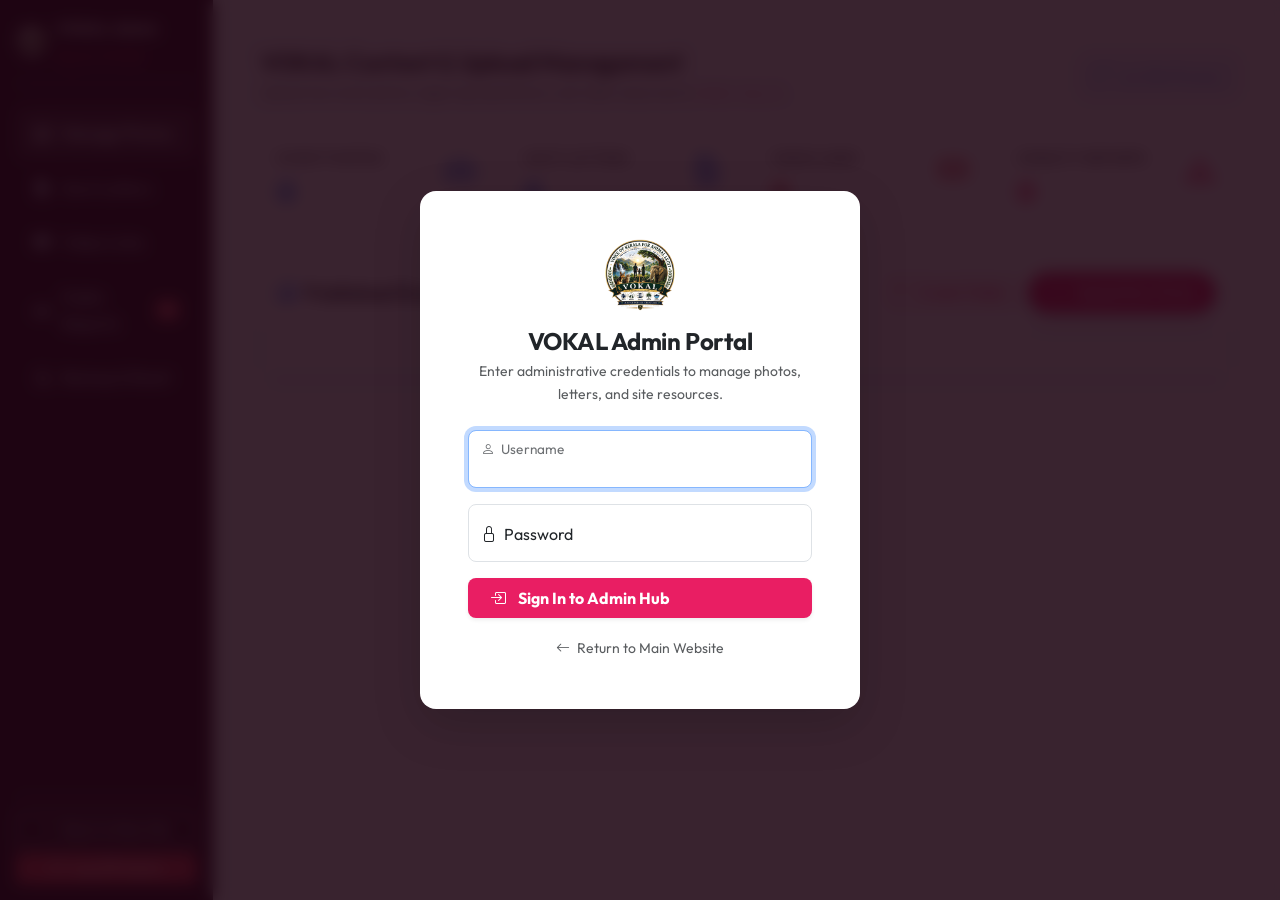
==== commit 602dbd9c: "Fix folder persistence, folder deletion, rename options across all tabs, and dropdown synchronizatio" ====
--- a/admin.html
+++ b/admin.html
@@ -7,6 +7,12 @@
   <meta http-equiv="Cache-Control" content="no-cache, no-store, must-revalidate">
   <meta http-equiv="Pragma" content="no-cache">
   <meta http-equiv="Expires" content="0">
+  
+  <!-- Favicon / Brand Tab Icon -->
+  <link rel="icon" type="image/png" sizes="32x32" href="favicon-32x32.png?v=1.0">
+  <link rel="icon" type="image/png" sizes="64x64" href="favicon.png?v=1.0">
+  <link rel="apple-touch-icon" sizes="180x180" href="apple-touch-icon.png?v=1.0">
+  <link rel="shortcut icon" href="favicon.ico?v=1.0">
   
   <!-- Google Fonts: Outfit -->
   <link rel="preconnect" href="https://fonts.googleapis.com">
@@ -426,7 +432,7 @@
                   </div>
                   <div class="col-md-6">
                     <label class="form-label small fw-bold">Folder *</label>
-                    <input type="text" id="letterDepartment" class="form-control" required>
+                    <select id="letterDept" class="form-select" required></select>
                   </div>
                   <div class="col-md-6">
                     <label class="form-label small fw-bold">Status *</label>
@@ -510,9 +516,9 @@
   <!-- Bootstrap 5.3 JS Bundle -->
   <script src="https://cdn.jsdelivr.net/npm/bootstrap@5.3.3/dist/js/bootstrap.bundle.min.js"></script>
   <!-- VOKAL Scripts -->
-  <script src="js/data.js?v=6.1"></script>
-  <script src="js/storage.js?v=6.1"></script>
-  <script src="js/main.js?v=6.1"></script>
+  <script src="js/data.js?v=8.0"></script>
+  <script src="js/storage.js?v=8.0"></script>
+  <script src="js/main.js?v=8.0"></script>
 
   <!-- Admin Dashboard Logic -->
   <script>
@@ -599,6 +605,8 @@
       document.getElementById("inquiryCountBadge").textContent = inquiries.length;
     }
 
+    let currentOpenFolder = null;
+
     function renderAdminFolders() {
       const tbody = document.getElementById("adminFoldersTableBody");
       if (!tbody) return;
@@ -606,23 +614,26 @@
       tbody.innerHTML = "";
 
       if (folders.length === 0) {
-        tbody.innerHTML = `<tr><td colspan="4" class="text-center text-muted py-4">No folders created yet.</td></tr>`;
+        tbody.innerHTML = `<tr><td colspan="4" class="text-center text-muted py-4">No custom folders created yet. Click "Create Folder" above to add one.</td></tr>`;
         return;
       }
 
       folders.forEach(f => {
         const tr = document.createElement("tr");
         tr.id = `folder-row-${f.id}`;
+        const typeBadge = f.type === 'event' ? '<span class="badge bg-primary text-uppercase">Photos</span>' :
+                          f.type === 'letter' ? '<span class="badge bg-success text-uppercase">Letters</span>' :
+                          '<span class="badge bg-danger text-uppercase">Videos</span>';
         tr.innerHTML = `
-          <td class="fw-bold"><i class="bi bi-folder-fill text-warning me-2"></i>${f.name}</td>
-          <td><span class="badge bg-secondary text-uppercase">${f.type}</span></td>
-          <td>${f.created_at}</td>
+          <td class="fw-bold"><i class="bi bi-folder-fill text-warning me-2"></i>${escapeHtml(f.name)}</td>
+          <td>${typeBadge}</td>
+          <td>${escapeHtml(f.created_at || 'Just now')}</td>
           <td>
             <div class="d-flex gap-1">
-              <button class="btn btn-outline-primary btn-sm" title="Edit" onclick="showEditFolderModal('${f.id}')">
+              <button class="btn btn-outline-primary btn-sm" title="Rename Folder" data-id="${f.id}" data-name="${escapeHtml(f.name)}" data-type="${f.type}" onclick="adminRenameFolderBtn(this)">
                 <i class="bi bi-pencil-fill"></i>
               </button>
-              <button class="btn btn-outline-danger btn-sm" title="Delete" onclick="adminDeleteFolder('${f.id}')">
+              <button class="btn btn-outline-danger btn-sm" title="Delete Folder" data-id="${f.id}" data-name="${escapeHtml(f.name)}" data-type="${f.type}" onclick="adminDeleteFolderBtn(this)">
                 <i class="bi bi-trash3"></i>
               </button>
             </div>
@@ -632,31 +643,79 @@
       });
     }
 
-    async function adminDeleteFolder(folderName, type) {
-      if (!confirm(`Permanently delete the folder "${folderName}" AND ALL items inside it? This cannot be undone.`)) return;
+    function adminRenameFolderBtn(btn) {
+      const id = btn.getAttribute('data-id');
+      const name = btn.getAttribute('data-name');
+      const type = btn.getAttribute('data-type');
+      promptRenameFolder(id, name, type);
+    }
+
+    function adminDeleteFolderBtn(btn) {
+      const id = btn.getAttribute('data-id');
+      const name = btn.getAttribute('data-name');
+      const type = btn.getAttribute('data-type');
+      adminDeleteFolder(id, name, type);
+    }
+
+    function adminOpenFolderBtn(btn) {
+      const name = btn.getAttribute('data-folder');
+      const type = btn.getAttribute('data-type');
+      openAdminFolder(name, type);
+    }
+
+    async function adminDeleteFolder(folderIdOrName, folderName, type) {
+      let fId = folderIdOrName;
+      let fName = folderName || folderIdOrName;
+      let fType = type;
+
+      const folders = window.vokalStorage.getFolders();
+      let folderObj = folders.find(f => String(f.id) === String(fId));
+      if (!folderObj && fName) {
+        folderObj = folders.find(f => f.name === fName && (!fType || f.type === fType));
+      }
+      if (!folderObj && fName) {
+        folderObj = folders.find(f => f.name === fName);
+      }
+
+      if (folderObj) {
+        fId = folderObj.id;
+        fName = folderObj.name;
+        fType = folderObj.type;
+      }
+
+      if (!confirm(`Are you sure you want to permanently delete the folder "${fName}" and all items inside it?\n\nThis will remove the folder from the database, website, and all dropdown options.`)) {
+        return;
+      }
+
       try {
-        let items = [];
-        if (type === 'photo') {
-          items = window.vokalStorage.getEvents().filter(x => (x.date || 'Recent') === folderName);
-          for (let p of items) { await window.vokalStorage.deleteEvent(p.id); }
-        } else if (type === 'letter') {
-          items = window.vokalStorage.getLetters().filter(x => (x.date || 'Recent') === folderName);
-          for (let l of items) { await window.vokalStorage.deleteLetter(l.id); }
-        } else if (type === 'video') {
-          items = window.vokalStorage.getVideos().filter(x => (x.date || 'September 02, 2026') === folderName);
-          for (let v of items) { await window.vokalStorage.deleteVideo(v.id); }
-        }
-
+        if (fId && !String(fId).startsWith('legacy-')) {
+          await window.vokalStorage.deleteFolder(fId);
+        } else {
+          let allF = window.vokalStorage.getFolders().filter(f => f.name !== fName);
+          localStorage.setItem("vokal_folders_data", JSON.stringify(allF));
+          if (fType === 'photo' || fType === 'event') {
+            let evts = window.vokalStorage.getEvents().filter(e => e.category !== fName && e.date !== fName);
+            localStorage.setItem(STORAGE_KEYS.EVENTS, JSON.stringify(evts));
+          } else if (fType === 'video') {
+            let vids = window.vokalStorage.getVideos().filter(v => v.category !== fName && v.date !== fName);
+            localStorage.setItem(STORAGE_KEYS.VIDEOS, JSON.stringify(vids));
+          } else if (fType === 'letter') {
+            let lets = window.vokalStorage.getLetters().filter(l => l.department !== fName && l.category !== fName && l.date !== fName);
+            localStorage.setItem(STORAGE_KEYS.LETTERS, JSON.stringify(lets));
+          }
+        }
+
+        currentOpenFolder = null;
         bootstrap.Modal.getInstance(document.getElementById('adminFolderItemsModal'))?.hide();
         loadAdminDashboard();
-        showToast(`Folder and ${items.length} items deleted successfully.`, "success");
+        showToast(`Folder "${fName}" and its items were permanently deleted.`, "success");
       } catch (err) {
+        console.error("Folder delete error:", err);
         showToast("Delete failed: " + err.message, "danger");
       }
     }
 
-    function showAdminFolderModal() {
-      // Create modal if not exists
+    function showAdminFolderModal(defaultType = 'event') {
       let modalEl = document.getElementById("editFolderModal");
       if (!modalEl) {
         modalEl = document.createElement("div");
@@ -667,16 +726,16 @@
           <div class="modal-dialog modal-dialog-centered">
             <div class="modal-content border-0 rounded-4 shadow-lg">
               <div class="modal-header bg-warning">
-                <h5 class="modal-title fw-bold"><i class="bi bi-folder-plus me-2"></i>Manage Folder</h5>
+                <h5 class="modal-title fw-bold" id="editFolderModalTitle"><i class="bi bi-folder-plus me-2"></i>Create New Folder</h5>
                 <button type="button" class="btn-close" data-bs-dismiss="modal"></button>
               </div>
               <div class="modal-body p-4">
                 <input type="hidden" id="editFolderId">
                 <div class="mb-3">
-                  <label class="form-label fw-bold small">Folder Name (e.g. Date)</label>
-                  <input type="text" id="editFolderName" class="form-control" required>
-                </div>
-                <div class="mb-3">
+                  <label class="form-label fw-bold small">Folder Name *</label>
+                  <input type="text" id="editFolderName" class="form-control" placeholder="e.g. October 2026, Animal Rescue, etc." required>
+                </div>
+                <div class="mb-3" id="editFolderTypeGroup">
                   <label class="form-label fw-bold small">Content Type</label>
                   <select id="editFolderType" class="form-select">
                     <option value="event">Photos / Events</option>
@@ -698,26 +757,31 @@
       }
 
       document.getElementById("editFolderId").value = "";
-      
-      // Auto-populate current date like "23 Sep 2026"
-      const now = new Date();
-      const months = ["Jan", "Feb", "Mar", "Apr", "May", "Jun", "Jul", "Aug", "Sep", "Oct", "Nov", "Dec"];
-      const dateString = `${now.getDate()} ${months[now.getMonth()]} ${now.getFullYear()}`;
-      document.getElementById("editFolderName").value = dateString;
-      
-      document.getElementById("editFolderType").value = "event";
+      document.getElementById("editFolderName").value = "";
+      document.getElementById("editFolderType").value = defaultType || "event";
+      document.getElementById("editFolderTypeGroup").style.display = "block";
+      const titleEl = document.getElementById("editFolderModalTitle");
+      if (titleEl) titleEl.innerHTML = '<i class="bi bi-folder-plus me-2"></i>Create New Folder';
 
       new bootstrap.Modal(modalEl).show();
+    }
+
+    function promptRenameFolder(id, currentName, type) {
+      showAdminFolderModal(type);
+      document.getElementById("editFolderId").value = id;
+      document.getElementById("editFolderName").value = currentName;
+      document.getElementById("editFolderType").value = type || "event";
+      const titleEl = document.getElementById("editFolderModalTitle");
+      if (titleEl) titleEl.innerHTML = '<i class="bi bi-pencil-fill me-2"></i>Rename Folder';
+      const typeGroup = document.getElementById("editFolderTypeGroup");
+      if (typeGroup) typeGroup.style.display = "none";
     }
 
     function showEditFolderModal(id) {
       const folders = window.vokalStorage.getFolders();
       const f = folders.find(x => String(x.id) === String(id));
       if (!f) return;
-      showAdminFolderModal();
-      document.getElementById("editFolderId").value = f.id;
-      document.getElementById("editFolderName").value = f.name;
-      document.getElementById("editFolderType").value = f.type;
+      promptRenameFolder(f.id, f.name, f.type);
     }
 
     async function saveAdminFolder() {
@@ -725,67 +789,108 @@
       const name = document.getElementById("editFolderName").value.trim();
       const type = document.getElementById("editFolderType").value;
       
-      if (!name) { showToast("Folder name is required.", "warning"); return; }
+      if (!name) { 
+        showToast("Folder name is required.", "warning"); 
+        return; 
+      }
 
       try {
-        if (id) {
+        if (id && id !== 'undefined' && !String(id).startsWith('legacy-')) {
           await window.vokalStorage.editFolder(id, name, type);
-          showToast("Folder updated successfully!", "success");
+          showToast(`Folder renamed to "${name}" successfully!`, "success");
         } else {
-          await window.vokalStorage.addFolder(name, type);
-          showToast("Folder created successfully!", "success");
+          if (id && String(id).startsWith('legacy-')) {
+            await window.vokalStorage.addFolder(name, type);
+            const oldName = id.replace('legacy-', '').replace(/_/g, ' ');
+            if (type === 'event') {
+              let evts = window.vokalStorage.getEvents();
+              evts.forEach(e => {
+                if (e.category === oldName || e.date === oldName) e.category = name;
+              });
+              localStorage.setItem(STORAGE_KEYS.EVENTS, JSON.stringify(evts));
+            }
+            showToast(`Folder renamed to "${name}" successfully!`, "success");
+          } else {
+            await window.vokalStorage.addFolder(name, type);
+            showToast(`Folder "${name}" created successfully!`, "success");
+          }
         }
         bootstrap.Modal.getInstance(document.getElementById("editFolderModal"))?.hide();
         loadAdminDashboard();
+        if (currentOpenFolder) {
+          openAdminFolder(name, type);
+        }
       } catch (e) {
         showToast("Error: " + e.message, "danger");
       }
     }
 
     function updateFolderDropdowns() {
-      const folders = window.vokalStorage.getFolders();
-      
-      const photoFolders = folders.filter(f => f.type === 'event');
-      const photoOptions = photoFolders.length > 0 ? photoFolders.map(f => `<option value="${f.name}">${f.name}</option>`).join('') : '<option value="General">General</option>';
+      const photoFolders = window.vokalStorage.getFoldersWithItems('event');
+      const photoOptions = photoFolders.length > 0 
+        ? photoFolders.map(f => `<option value="${escapeHtml(f.name)}">${escapeHtml(f.name)}</option>`).join('') 
+        : '<option value="General">General</option>';
       if (document.getElementById("photoCategory")) document.getElementById("photoCategory").innerHTML = photoOptions;
       if (document.getElementById("editPhotoCategory")) document.getElementById("editPhotoCategory").innerHTML = photoOptions;
 
-      const videoFolders = folders.filter(f => f.type === 'video');
-      const videoOptions = videoFolders.length > 0 ? videoFolders.map(f => `<option value="${f.name}">${f.name}</option>`).join('') : '<option value="General">General</option>';
+      const videoFolders = window.vokalStorage.getFoldersWithItems('video');
+      const videoOptions = videoFolders.length > 0 
+        ? videoFolders.map(f => `<option value="${escapeHtml(f.name)}">${escapeHtml(f.name)}</option>`).join('') 
+        : '<option value="General">General</option>';
       if (document.getElementById("videoCategory")) document.getElementById("videoCategory").innerHTML = videoOptions;
 
-      const letterFolders = folders.filter(f => f.type === 'letter');
-      const letterOptions = letterFolders.length > 0 ? letterFolders.map(f => `<option value="${f.name}">${f.name}</option>`).join('') : '<option value="General">General</option>';
+      const letterFolders = window.vokalStorage.getFoldersWithItems('letter');
+      const letterOptions = letterFolders.length > 0 
+        ? letterFolders.map(f => `<option value="${escapeHtml(f.name)}">${escapeHtml(f.name)}</option>`).join('') 
+        : '<option value="General Administration">General Administration</option>';
       if (document.getElementById("letterDept")) document.getElementById("letterDept").innerHTML = letterOptions;
     }
 
     function renderAdminPhotos() {
       const grid = document.getElementById("adminPhotosGrid");
       if (!grid) return;
-      const photos = window.vokalStorage.getEvents();
+      const folderList = window.vokalStorage.getFoldersWithItems('event');
       grid.innerHTML = "";
 
-      if (photos.length === 0) {
-        grid.innerHTML = `<div class="col-12 text-center text-muted py-4">No event photos in database.</div>`;
+      if (folderList.length === 0) {
+        grid.innerHTML = `
+          <div class="col-12 text-center text-muted py-5">
+            <i class="bi bi-folder-plus display-4 text-secondary d-block mb-3"></i>
+            <h5>No photo folders yet</h5>
+            <p class="small text-muted">Create a folder or upload a photo to get started.</p>
+            <button class="btn btn-warning fw-bold btn-sm mt-2" onclick="showAdminFolderModal('event')">
+              <i class="bi bi-folder-plus me-1"></i> Create First Folder
+            </button>
+          </div>
+        `;
         return;
       }
 
-      const grouped = {};
-      photos.forEach(p => {
-        const d = p.date || "Recent";
-        if (!grouped[d]) grouped[d] = [];
-        grouped[d].push(p);
-      });
-
-      Object.entries(grouped).forEach(([folderName, items]) => {
+      folderList.forEach(folder => {
         const col = document.createElement("div");
         col.className = "col-md-6 col-lg-4 animate-on-scroll";
+        const itemCount = folder.items.length;
+        const countBadge = itemCount === 0 
+          ? `<span class="badge bg-secondary-subtle text-secondary border">0 Photos (Empty)</span>`
+          : `<span class="badge bg-light text-dark border">${itemCount} Photo${itemCount !== 1 ? 's' : ''}</span>`;
+        
         col.innerHTML = `
-          <div class="card border-0 shadow-sm rounded-4 h-100 folder-card-ui" onclick="openAdminFolder('${folderName}', 'photo')" style="cursor: pointer;">
-            <div class="card-body p-4 text-center">
+          <div class="card border-0 shadow-sm rounded-4 h-100 folder-card-ui position-relative">
+            <div class="card-body p-4 text-center" role="button" data-folder="${escapeHtml(folder.name)}" data-type="photo" onclick="adminOpenFolderBtn(this)">
               <i class="bi bi-folder-fill display-4 text-primary mb-3 d-block"></i>
-              <h5 class="fw-bold mb-1">${folderName}</h5>
-              <span class="badge bg-light text-dark border">${items.length} Photos</span>
+              <h5 class="fw-bold mb-1 text-truncate" title="${escapeHtml(folder.name)}">${escapeHtml(folder.name)}</h5>
+              ${countBadge}
+            </div>
+            <div class="card-footer bg-transparent border-0 pt-0 pb-3 px-3 d-flex justify-content-center gap-2">
+              <button class="btn btn-sm btn-outline-secondary px-2 py-1" data-folder="${escapeHtml(folder.name)}" data-type="photo" onclick="adminOpenFolderBtn(this)">
+                <i class="bi bi-folder2-open me-1"></i> Open
+              </button>
+              <button class="btn btn-sm btn-outline-primary px-2 py-1" data-id="${folder.id}" data-name="${escapeHtml(folder.name)}" data-type="event" onclick="adminRenameFolderBtn(this)">
+                <i class="bi bi-pencil-fill me-1"></i> Rename
+              </button>
+              <button class="btn btn-sm btn-outline-danger px-2 py-1" data-id="${folder.id}" data-name="${escapeHtml(folder.name)}" data-type="photo" onclick="adminDeleteFolderBtn(this)">
+                <i class="bi bi-trash3 me-1"></i> Delete
+              </button>
             </div>
           </div>
         `;
@@ -796,30 +901,48 @@
     function renderAdminLetters() {
       const grid = document.getElementById("adminLettersGrid");
       if (!grid) return;
-      const letters = window.vokalStorage.getLetters();
+      const folderList = window.vokalStorage.getFoldersWithItems('letter');
       grid.innerHTML = "";
 
-      if (letters.length === 0) {
-        grid.innerHTML = `<div class="col-12 text-center text-muted py-4">No letters in database.</div>`;
+      if (folderList.length === 0) {
+        grid.innerHTML = `
+          <div class="col-12 text-center text-muted py-5">
+            <i class="bi bi-folder-plus display-4 text-secondary d-block mb-3"></i>
+            <h5>No letter folders yet</h5>
+            <p class="small text-muted">Create a folder or upload a letter to get started.</p>
+            <button class="btn btn-warning fw-bold btn-sm mt-2" onclick="showAdminFolderModal('letter')">
+              <i class="bi bi-folder-plus me-1"></i> Create First Folder
+            </button>
+          </div>
+        `;
         return;
       }
 
-      const grouped = {};
-      letters.forEach(l => {
-        const d = l.date || "Recent";
-        if (!grouped[d]) grouped[d] = [];
-        grouped[d].push(l);
-      });
-
-      Object.entries(grouped).forEach(([folderName, items]) => {
+      folderList.forEach(folder => {
         const col = document.createElement("div");
         col.className = "col-md-6 col-lg-4 animate-on-scroll";
+        const itemCount = folder.items.length;
+        const countBadge = itemCount === 0 
+          ? `<span class="badge bg-secondary-subtle text-secondary border">0 Letters (Empty)</span>`
+          : `<span class="badge bg-light text-dark border">${itemCount} Letter${itemCount !== 1 ? 's' : ''}</span>`;
+
         col.innerHTML = `
-          <div class="card border-0 shadow-sm rounded-4 h-100 folder-card-ui" onclick="openAdminFolder('${folderName}', 'letter')" style="cursor: pointer;">
-            <div class="card-body p-4 text-center">
+          <div class="card border-0 shadow-sm rounded-4 h-100 folder-card-ui position-relative">
+            <div class="card-body p-4 text-center" role="button" data-folder="${escapeHtml(folder.name)}" data-type="letter" onclick="adminOpenFolderBtn(this)">
               <i class="bi bi-folder-fill display-4 text-success mb-3 d-block"></i>
-              <h5 class="fw-bold mb-1">${folderName}</h5>
-              <span class="badge bg-light text-dark border">${items.length} Letters</span>
+              <h5 class="fw-bold mb-1 text-truncate" title="${escapeHtml(folder.name)}">${escapeHtml(folder.name)}</h5>
+              ${countBadge}
+            </div>
+            <div class="card-footer bg-transparent border-0 pt-0 pb-3 px-3 d-flex justify-content-center gap-2">
+              <button class="btn btn-sm btn-outline-secondary px-2 py-1" data-folder="${escapeHtml(folder.name)}" data-type="letter" onclick="adminOpenFolderBtn(this)">
+                <i class="bi bi-folder2-open me-1"></i> Open
+              </button>
+              <button class="btn btn-sm btn-outline-primary px-2 py-1" data-id="${folder.id}" data-name="${escapeHtml(folder.name)}" data-type="letter" onclick="adminRenameFolderBtn(this)">
+                <i class="bi bi-pencil-fill me-1"></i> Rename
+              </button>
+              <button class="btn btn-sm btn-outline-danger px-2 py-1" data-id="${folder.id}" data-name="${escapeHtml(folder.name)}" data-type="letter" onclick="adminDeleteFolderBtn(this)">
+                <i class="bi bi-trash3 me-1"></i> Delete
+              </button>
             </div>
           </div>
         `;
@@ -830,30 +953,48 @@
     function renderAdminVideos() {
       const grid = document.getElementById("adminVideosGrid");
       if (!grid) return;
-      const videos = window.vokalStorage.getVideos();
+      const folderList = window.vokalStorage.getFoldersWithItems('video');
       grid.innerHTML = "";
 
-      if (videos.length === 0) {
-        grid.innerHTML = `<div class="col-12 text-center text-muted py-4">No videos in database.</div>`;
+      if (folderList.length === 0) {
+        grid.innerHTML = `
+          <div class="col-12 text-center text-muted py-5">
+            <i class="bi bi-folder-plus display-4 text-secondary d-block mb-3"></i>
+            <h5>No video folders yet</h5>
+            <p class="small text-muted">Create a folder or add a video to get started.</p>
+            <button class="btn btn-warning fw-bold btn-sm mt-2" onclick="showAdminFolderModal('video')">
+              <i class="bi bi-folder-plus me-1"></i> Create First Folder
+            </button>
+          </div>
+        `;
         return;
       }
 
-      const grouped = {};
-      videos.forEach(v => {
-        const d = v.date || "September 02, 2026";
-        if (!grouped[d]) grouped[d] = [];
-        grouped[d].push(v);
-      });
-
-      Object.entries(grouped).forEach(([folderName, items]) => {
+      folderList.forEach(folder => {
         const col = document.createElement("div");
         col.className = "col-md-6 col-lg-4 animate-on-scroll";
+        const itemCount = folder.items.length;
+        const countBadge = itemCount === 0 
+          ? `<span class="badge bg-secondary-subtle text-secondary border">0 Videos (Empty)</span>`
+          : `<span class="badge bg-light text-dark border">${itemCount} Video${itemCount !== 1 ? 's' : ''}</span>`;
+
         col.innerHTML = `
-          <div class="card border-0 shadow-sm rounded-4 h-100 folder-card-ui" onclick="openAdminFolder('${folderName}', 'video')" style="cursor: pointer;">
-            <div class="card-body p-4 text-center">
+          <div class="card border-0 shadow-sm rounded-4 h-100 folder-card-ui position-relative">
+            <div class="card-body p-4 text-center" role="button" data-folder="${escapeHtml(folder.name)}" data-type="video" onclick="adminOpenFolderBtn(this)">
               <i class="bi bi-folder-fill display-4 text-danger mb-3 d-block"></i>
-              <h5 class="fw-bold mb-1">${folderName}</h5>
-              <span class="badge bg-light text-dark border">${items.length} Videos</span>
+              <h5 class="fw-bold mb-1 text-truncate" title="${escapeHtml(folder.name)}">${escapeHtml(folder.name)}</h5>
+              ${countBadge}
+            </div>
+            <div class="card-footer bg-transparent border-0 pt-0 pb-3 px-3 d-flex justify-content-center gap-2">
+              <button class="btn btn-sm btn-outline-secondary px-2 py-1" data-folder="${escapeHtml(folder.name)}" data-type="video" onclick="adminOpenFolderBtn(this)">
+                <i class="bi bi-folder2-open me-1"></i> Open
+              </button>
+              <button class="btn btn-sm btn-outline-primary px-2 py-1" data-id="${folder.id}" data-name="${escapeHtml(folder.name)}" data-type="video" onclick="adminRenameFolderBtn(this)">
+                <i class="bi bi-pencil-fill me-1"></i> Rename
+              </button>
+              <button class="btn btn-sm btn-outline-danger px-2 py-1" data-id="${folder.id}" data-name="${escapeHtml(folder.name)}" data-type="video" onclick="adminDeleteFolderBtn(this)">
+                <i class="bi bi-trash3 me-1"></i> Delete
+              </button>
             </div>
           </div>
         `;
@@ -863,52 +1004,59 @@
 
     // Modal to view folder contents and upload directly
     function openAdminFolder(folderName, type) {
-      let items = [];
+      currentOpenFolder = { name: folderName, type: type };
+      const normType = (type === 'photo' || type === 'event') ? 'event' : type;
+      const folderList = window.vokalStorage.getFoldersWithItems(normType);
+      const folder = folderList.find(f => f.name === folderName);
+      const items = folder ? folder.items : [];
+      const folderId = folder ? folder.id : '';
+
       let html = '';
       let titleIcon = '';
       let btnLabel = '';
-
-      if (type === 'photo') {
-        items = window.vokalStorage.getEvents().filter(x => (x.date || 'Recent') === folderName);
+      let itemLabel = '';
+
+      if (normType === 'event') {
         titleIcon = 'bi-images text-primary';
         btnLabel = 'Upload Photo';
+        itemLabel = 'Photo';
         html = items.map(p => `
           <div class="d-flex align-items-center gap-3 p-3 border-bottom">
             <img src="${p.image}" style="width: 60px; height: 60px; object-fit: cover; border-radius: 8px;">
             <div class="flex-grow-1">
-              <h6 class="fw-bold mb-1">${p.title}</h6>
-              <small class="text-muted">${p.date} • ${p.location}</small>
+              <h6 class="fw-bold mb-1">${escapeHtml(p.title)}</h6>
+              <small class="text-muted">${escapeHtml(p.date)} • ${escapeHtml(p.location)}</small>
             </div>
             <div class="d-flex gap-1">
-              <button class="btn btn-outline-primary btn-sm" onclick="bootstrap.Modal.getInstance(document.getElementById('adminFolderItemsModal'))?.hide(); showEditPhotoModal('${p.id}');"><i class="bi bi-pencil-fill"></i></button>
+              <button class="btn btn-outline-primary btn-sm" onclick="showEditPhotoModal('${p.id}');"><i class="bi bi-pencil-fill"></i></button>
               <button class="btn btn-outline-danger btn-sm" onclick="adminDeleteEvent('${p.id}');"><i class="bi bi-trash3"></i></button>
             </div>
           </div>
         `).join('');
-      } else if (type === 'letter') {
-        items = window.vokalStorage.getLetters().filter(x => (x.date || 'Recent') === folderName);
+      } else if (normType === 'letter') {
         titleIcon = 'bi-file-earmark-text-fill text-success';
         btnLabel = 'Upload Letter';
+        itemLabel = 'Letter';
         html = items.map(l => `
           <div class="d-flex align-items-center gap-3 p-3 border-bottom">
             <div class="fs-1 text-success"><i class="bi bi-file-pdf-fill"></i></div>
             <div class="flex-grow-1">
-              <h6 class="fw-bold mb-1">${l.subject}</h6>
-              <small class="text-muted">Ref: ${l.refNo} • ${l.date}</small>
+              <h6 class="fw-bold mb-1">${escapeHtml(l.subject)}</h6>
+              <small class="text-muted">Ref: ${escapeHtml(l.refNo)} • ${escapeHtml(l.date)}</small>
             </div>
             <button class="btn btn-outline-danger btn-sm" onclick="adminDeleteLetter('${l.id}');"><i class="bi bi-trash3"></i></button>
           </div>
         `).join('');
-      } else if (type === 'video') {
-        items = window.vokalStorage.getVideos().filter(x => (x.date || 'September 02, 2026') === folderName);
+      } else if (normType === 'video') {
         titleIcon = 'bi-youtube text-danger';
         btnLabel = 'Add Video';
+        itemLabel = 'Video';
         html = items.map(v => `
           <div class="d-flex align-items-center gap-3 p-3 border-bottom">
             <img src="${v.thumbnail}" style="width: 80px; height: 60px; object-fit: cover; border-radius: 8px;">
             <div class="flex-grow-1">
-              <h6 class="fw-bold mb-1">${v.title}</h6>
-              <small class="text-muted">${v.duration}</small>
+              <h6 class="fw-bold mb-1">${escapeHtml(v.title)}</h6>
+              <small class="text-muted">${escapeHtml(v.duration)}</small>
             </div>
             <button class="btn btn-outline-danger btn-sm" onclick="adminDeleteVideo('${v.id}');"><i class="bi bi-trash3"></i></button>
           </div>
@@ -916,7 +1064,16 @@
       }
 
       if (items.length === 0) {
-        html = `<div class="text-center py-5 text-muted">Folder is empty. Click below to add.</div>`;
+        html = `
+          <div class="text-center py-5 px-3">
+            <i class="bi bi-folder2-open display-3 text-secondary mb-3 d-block opacity-50"></i>
+            <h5 class="fw-bold text-dark">This folder is empty</h5>
+            <p class="text-muted small mb-3">No ${normType === 'event' ? 'photos' : normType === 'letter' ? 'letters' : 'videos'} inside "${escapeHtml(folderName)}" yet.</p>
+            <button class="btn btn-vokal-primary fw-bold btn-sm" data-folder="${escapeHtml(folderName)}" data-type="${type}" onclick="uploadDirectlyToFolderBtn(this)">
+              <i class="bi bi-plus-lg me-1"></i> ${btnLabel}
+            </button>
+          </div>
+        `;
       }
 
       let modalEl = document.getElementById("adminFolderItemsModal");
@@ -932,17 +1089,25 @@
         <div class="modal-dialog modal-dialog-centered modal-dialog-scrollable">
           <div class="modal-content border-0 rounded-4 shadow-lg">
             <div class="modal-header bg-light">
-              <h5 class="modal-title fw-bold"><i class="bi ${titleIcon} me-2"></i>${folderName}</h5>
+              <div>
+                <h5 class="modal-title fw-bold mb-0"><i class="bi ${titleIcon} me-2"></i>${escapeHtml(folderName)}</h5>
+                <small class="text-muted">${items.length} ${itemLabel}${items.length !== 1 ? 's' : ''}</small>
+              </div>
               <button type="button" class="btn-close" data-bs-dismiss="modal"></button>
             </div>
             <div class="modal-body p-0">
               ${html}
             </div>
-            <div class="modal-footer bg-light d-flex justify-content-between">
-              <button class="btn btn-outline-danger btn-sm fw-bold" onclick="adminDeleteFolder('${folderName}', '${type}')">
-                <i class="bi bi-trash3-fill me-1"></i> Delete Folder
-              </button>
-              <button class="btn btn-vokal-primary btn-sm fw-bold" onclick="uploadDirectlyToFolder('${folderName}', '${type}')">
+            <div class="modal-footer bg-light d-flex justify-content-between flex-wrap gap-2">
+              <div class="d-flex gap-2">
+                <button class="btn btn-outline-danger btn-sm fw-bold" data-id="${folderId}" data-name="${escapeHtml(folderName)}" data-type="${type}" onclick="adminDeleteFolderBtn(this)">
+                  <i class="bi bi-trash3-fill me-1"></i> Delete Folder
+                </button>
+                <button class="btn btn-outline-primary btn-sm fw-bold" data-id="${folderId}" data-name="${escapeHtml(folderName)}" data-type="${normType}" onclick="adminRenameFolderBtn(this)">
+                  <i class="bi bi-pencil-fill me-1"></i> Rename Folder
+                </button>
+              </div>
+              <button class="btn btn-vokal-primary btn-sm fw-bold" data-folder="${escapeHtml(folderName)}" data-type="${type}" onclick="uploadDirectlyToFolderBtn(this)">
                 <i class="bi bi-plus-lg me-1"></i> ${btnLabel}
               </button>
             </div>
@@ -951,6 +1116,12 @@
       `;
 
       new bootstrap.Modal(modalEl).show();
+    }
+
+    function uploadDirectlyToFolderBtn(btn) {
+      const folderName = btn.getAttribute('data-folder');
+      const type = btn.getAttribute('data-type');
+      uploadDirectlyToFolder(folderName, type);
     }
 
     function uploadDirectlyToFolder(folderName, type) {
@@ -958,9 +1129,18 @@
       showAdminUploadModal(type);
       
       setTimeout(() => {
-        if (type === 'photo') document.getElementById("photoCategory").value = folderName;
-        if (type === 'letter') document.getElementById("letterDept").value = folderName;
-        if (type === 'video') document.getElementById("videoCategory").value = folderName;
+        if (type === 'photo' || type === 'event') {
+          const el = document.getElementById("photoCategory");
+          if (el) el.value = folderName;
+        }
+        if (type === 'letter') {
+          const el = document.getElementById("letterDept");
+          if (el) el.value = folderName;
+        }
+        if (type === 'video') {
+          const el = document.getElementById("videoCategory");
+          if (el) el.value = folderName;
+        }
       }, 300);
     }
 
@@ -969,7 +1149,6 @@
       const p = photos.find(x => x.id === id);
       if (!p) return;
 
-      // Build edit modal dynamically
       let modalEl = document.getElementById("editPhotoModal");
       if (!modalEl) {
         modalEl = document.createElement("div");
@@ -996,7 +1175,6 @@
                   <div class="col-md-4">
                     <label class="form-label fw-bold small">Folder *</label>
                     <select id="editPhotoCategory" class="form-select">
-                      <!-- Dynamically populated -->
                     </select>
                   </div>
                   <div class="col-md-6">
@@ -1027,7 +1205,6 @@
 
       document.getElementById("editPhotoId").value = p.id;
       document.getElementById("editPhotoTitle").value = p.title;
-      // Populate folders in edit photo modal dynamically
       updateFolderDropdowns();
       
       setTimeout(() => {
@@ -1081,6 +1258,9 @@
           }
           bootstrap.Modal.getInstance(document.getElementById("editPhotoModal"))?.hide();
           loadAdminDashboard();
+          if (currentOpenFolder) {
+            openAdminFolder(currentOpenFolder.name, currentOpenFolder.type);
+          }
           showToast("Photo updated successfully!", "success");
         } else {
           showToast("Update failed: " + (json.error || "Unknown error"), "danger");
@@ -1095,8 +1275,10 @@
       try {
         await window.vokalStorage.deleteEvent(id);
         loadAdminDashboard();
-        showToast("Photo deleted from database successfully.", "success");
-        bootstrap.Modal.getInstance(document.getElementById("adminFolderItemsModal"))?.hide();
+        if (currentOpenFolder) {
+          openAdminFolder(currentOpenFolder.name, currentOpenFolder.type);
+        }
+        showToast("Photo deleted successfully. The folder remains intact.", "success");
       } catch (err) {
         showToast("Delete failed: " + err.message, "danger");
       }
@@ -1107,8 +1289,10 @@
       try {
         await window.vokalStorage.deleteLetter(id);
         loadAdminDashboard();
-        showToast("Letter deleted from database successfully.", "success");
-        bootstrap.Modal.getInstance(document.getElementById("adminFolderItemsModal"))?.hide();
+        if (currentOpenFolder) {
+          openAdminFolder(currentOpenFolder.name, currentOpenFolder.type);
+        }
+        showToast("Letter deleted successfully. The folder remains intact.", "success");
       } catch (err) {
         showToast("Delete failed: " + err.message, "danger");
       }
@@ -1119,8 +1303,10 @@
       try {
         await window.vokalStorage.deleteVideo(id);
         loadAdminDashboard();
-        showToast("Video link deleted from database successfully.", "success");
-        bootstrap.Modal.getInstance(document.getElementById("adminFolderItemsModal"))?.hide();
+        if (currentOpenFolder) {
+          openAdminFolder(currentOpenFolder.name, currentOpenFolder.type);
+        }
+        showToast("Video link deleted successfully. The folder remains intact.", "success");
       } catch (err) {
         showToast("Delete failed: " + err.message, "danger");
       }
--- a/css/style.css
+++ b/css/style.css
@@ -239,23 +239,27 @@
 }
 
 .hero-emblem-centered {
-  width: 124px;
-  height: 124px;
+  width: clamp(260px, 36vw, 360px);
+  height: auto;
+  max-width: 100%;
   object-fit: contain;
-  background: #ffffff;
-  border-radius: 50%;
-  overflow: hidden;
-  padding: 6px;
-  border: 3px solid rgba(212, 175, 55, 0.9);
-  box-shadow: 0 10px 30px rgba(0, 0, 0, 0.45), 0 0 25px rgba(212, 175, 55, 0.4);
-  transition: transform 0.4s ease;
+  background: transparent;
+  border-radius: 0;
+  border: none;
+  padding: 0;
+  filter: drop-shadow(0 14px 35px rgba(0, 0, 0, 0.5)) drop-shadow(0 0 25px rgba(212, 175, 55, 0.4));
+  transition: transform 0.4s cubic-bezier(0.165, 0.84, 0.44, 1), filter 0.4s ease;
   animation: heroLogoFloat 4s ease-in-out infinite alternate;
   display: block;
   margin: 0 auto;
+  image-rendering: -webkit-optimize-contrast;
+  image-rendering: crisp-edges;
+  cursor: pointer;
 }
 
 .hero-emblem-centered:hover {
-  transform: scale(1.08);
+  transform: scale(1.04);
+  filter: drop-shadow(0 20px 45px rgba(0, 0, 0, 0.6)) drop-shadow(0 0 35px rgba(212, 175, 55, 0.6));
 }
 
 @keyframes heroLogoFloat {
@@ -354,6 +358,10 @@
   color: var(--vk-primary-dark);
   margin-bottom: 16px;
   position: relative;
+}
+
+.section-title.text-dark {
+  color: #1a1a2e !important;
 }
 
 .section-divider {
@@ -587,6 +595,7 @@
   width: 100%;
   height: 420px;
   object-fit: cover;
+  object-position: top center;
   display: block;
   transition: transform 0.6s ease, opacity 0.3s ease;
 }
@@ -692,35 +701,44 @@
   overflow-y: auto;
 }
 
-/* Master Thumbnails / Navigator Tabs */
+/* Master Thumbnails / Icons of Special People (No slider, clean wrap) */
 .masters-nav-pill-row {
-  display: flex;
-  gap: 12px;
-  overflow-x: auto;
-  padding: 16px;
-  background: #f0f5fb;
+  display: flex !important;
+  flex-wrap: wrap !important;
+  justify-content: center !important;
+  align-items: center !important;
+  gap: 10px;
+  padding: 16px 20px;
+  background: #f8fafc;
   border-top: 1px solid rgba(25, 82, 141, 0.08);
+  overflow: visible !important;
+  scrollbar-width: none !important;
+}
+
+.masters-nav-pill-row::-webkit-scrollbar {
+  display: none !important;
 }
 
 .master-nav-btn {
   display: flex;
   align-items: center;
-  gap: 10px;
-  padding: 8px 18px;
+  gap: 8px;
+  padding: 7px 16px;
   background: #fff;
   border: 1px solid #cbd5e1;
   border-radius: 50px;
   cursor: pointer;
   white-space: nowrap;
   font-weight: 600;
-  font-size: 0.88rem;
+  font-size: 0.85rem;
   color: #475569;
   transition: var(--transition);
+  box-shadow: 0 1px 3px rgba(0, 0, 0, 0.06);
 }
 
 .master-nav-btn img {
-  width: 32px;
-  height: 32px;
+  width: 28px;
+  height: 28px;
   border-radius: 50%;
   object-fit: cover;
 }
@@ -729,7 +747,7 @@
   background: var(--vk-primary);
   color: #fff;
   border-color: var(--vk-primary);
-  box-shadow: 0 4px 12px rgba(25, 82, 141, 0.25);
+  box-shadow: 0 4px 12px rgba(233, 30, 99, 0.35);
 }
 
 /* Slider Controls */
@@ -999,38 +1017,37 @@
   box-shadow: 0 10px 25px rgba(233, 30, 99, 0.25);
 }
 
-/* --- FOOTER (SOLID IN-BETWEEN PINK & COMPACT) --- */
+/* --- FOOTER (SOLID IN-BETWEEN PINK & STREAMLINED HEIGHT) --- */
 .footer-vokal {
   background: #e91e63;
   border-top: 1px solid rgba(255, 255, 255, 0.25);
   color: #ffffff;
-  padding: 22px 0 10px;
-  font-size: 0.82rem;
+  padding: 14px 0 10px;
+  font-size: 0.80rem;
 }
 
 .footer-logo-wrap {
   display: inline-flex;
   align-items: center;
   justify-content: center;
-  padding: 4px;
+  padding: 2px;
   border-radius: 50%;
   background: #ffffff;
-  border: 2px solid #ffffff;
-  box-shadow: 0 4px 14px rgba(0, 0, 0, 0.2);
-  transition: transform 0.3s ease, box-shadow 0.3s ease;
+  border: 1.5px solid #ffffff;
+  box-shadow: 0 3px 10px rgba(0, 0, 0, 0.2);
+  transition: transform 0.3s ease;
 }
 
 .footer-logo-wrap:hover {
   transform: scale(1.05);
-  box-shadow: 0 6px 20px rgba(0, 0, 0, 0.3);
 }
 
 .footer-vokal h6 {
   color: #ffffff;
-  font-size: 0.86rem;
+  font-size: 0.84rem;
   font-weight: 700;
   letter-spacing: 0.02em;
-  margin-bottom: 0.45rem;
+  margin-bottom: 0.3rem;
 }
 
 .footer-vokal p,
@@ -1041,10 +1058,15 @@
   color: #ffffff;
 }
 
+.footer-vokal li {
+  line-height: 1.35;
+  margin-bottom: 2px !important;
+}
+
 .footer-lead-text {
   color: rgba(255, 255, 255, 0.95) !important;
-  font-size: 0.78rem;
-  line-height: 1.45;
+  font-size: 0.76rem;
+  line-height: 1.4;
 }
 
 .footer-vokal a {
@@ -1062,8 +1084,8 @@
 .footer-office-box {
   background: rgba(255, 255, 255, 0.16);
   border: 1px solid rgba(255, 255, 255, 0.3);
-  border-radius: 8px;
-  padding: 8px 12px;
+  border-radius: 6px;
+  padding: 6px 10px;
   max-width: 320px;
   backdrop-filter: blur(6px);
 }
@@ -1077,8 +1099,91 @@
 }
 
 .footer-divider {
-  border-color: rgba(255, 255, 255, 0.25);
-  margin: 14px 0 10px;
+  border-color: rgba(255, 255, 255, 0.22);
+  margin: 8px 0 6px;
+}
+
+/* --- VSQUARE INFOTECH FOOTER CREDIT STAMP --- */
+.vsquare-credit-stack {
+  font-family: 'Outfit', sans-serif;
+}
+
+.vsquare-credit-label {
+  color: rgba(255, 255, 255, 0.92) !important;
+  font-weight: 500;
+  font-style: italic;
+  font-size: 0.75rem;
+  letter-spacing: 0.3px;
+  margin: 0;
+  text-shadow: 0 1px 3px rgba(0, 0, 0, 0.3);
+}
+
+.vsquare-logo-link {
+  display: inline-block;
+  text-decoration: none;
+  transition: transform 0.25s ease;
+}
+
+.vsquare-logo-link img {
+  filter: drop-shadow(0 4px 14px rgba(0, 0, 0, 0.45));
+  transition: transform 0.25s ease, filter 0.25s ease;
+}
+
+.vsquare-logo-link:hover img {
+  transform: scale(1.05);
+  filter: drop-shadow(0 6px 18px rgba(0, 0, 0, 0.6));
+}
+
+.vsquare-url-badge {
+  display: inline-flex;
+  align-items: center;
+  gap: 5px;
+  font-weight: 600;
+  font-size: 0.74rem;
+  font-style: italic;
+  color: #ffffff !important;
+  background: rgba(0, 0, 0, 0.28) !important;
+  border: 1px solid rgba(255, 255, 255, 0.25) !important;
+  padding: 3px 14px;
+  border-radius: 6px;
+  transform: skewX(-10deg);
+  line-height: 1.25;
+  text-decoration: none !important;
+  backdrop-filter: blur(6px);
+  -webkit-backdrop-filter: blur(6px);
+  box-shadow: 0 2px 10px rgba(0, 0, 0, 0.25);
+  transition: all 0.25s ease;
+}
+
+.vsquare-url-badge > span,
+.vsquare-url-badge > i {
+  display: inline-flex;
+  align-items: center;
+  transform: skewX(10deg);
+}
+
+.vsquare-url-badge:hover {
+  background: rgba(0, 0, 0, 0.5) !important;
+  color: #67e8f9 !important;
+  border-color: #67e8f9 !important;
+  transform: skewX(-10deg) translateY(-2px);
+  box-shadow: 0 4px 14px rgba(0, 0, 0, 0.35);
+}
+
+.vsquare-phone-link {
+  color: #ffffff !important;
+  font-weight: 600;
+  font-size: 0.72rem;
+  font-style: italic;
+  text-decoration: none !important;
+  transition: opacity 0.2s ease;
+  display: inline-flex;
+  align-items: center;
+}
+
+.vsquare-phone-link:hover {
+  opacity: 0.85;
+  text-decoration: underline !important;
 }
 
 /* Responsive tweaks */
@@ -1280,3 +1385,11 @@
 .animate-on-scroll.is-visible {
   animation: fadeInUp 0.8s cubic-bezier(0.2, 0.8, 0.2, 1) forwards;
 }
+
+/* Scrollspy & Hover Effects */
+.mission-box, .core-value-card { transition: transform 0.3s ease, box-shadow 0.3s ease; }
+.mission-box:hover, .core-value-card:hover { transform: translateY(-8px); box-shadow: 0 12px 30px rgba(0,0,0,0.12) !important; }
+
+.navbar-nav .nav-link-btn { background-color: transparent; color: #444; border: 1px solid transparent; transition: all 0.3s ease; }
+.navbar-nav .nav-link-btn:hover { background-color: rgba(233, 30, 99, 0.08); color: var(--vk-accent); }
+.navbar-nav .nav-link-btn.active { background-color: var(--vk-accent) !important; color: #fff !important; box-shadow: 0 4px 12px rgba(233, 30, 99, 0.3); }
